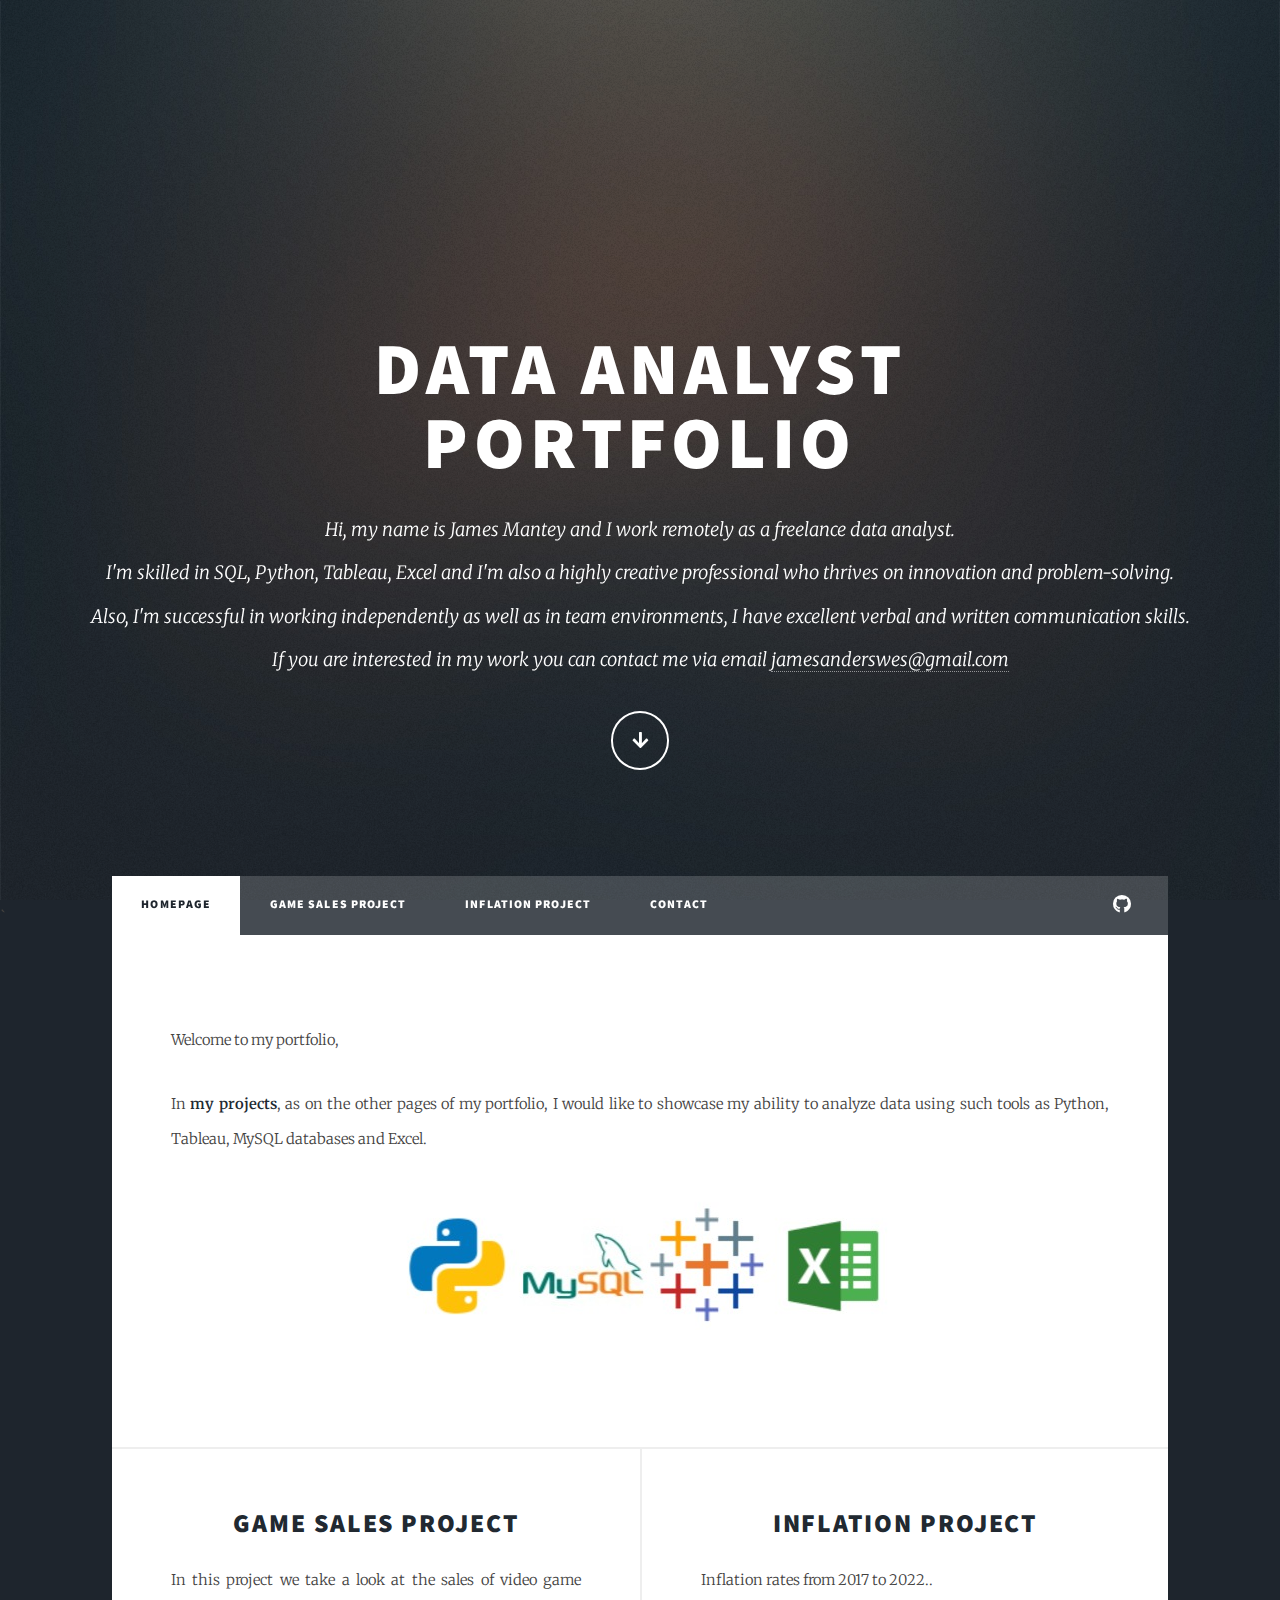
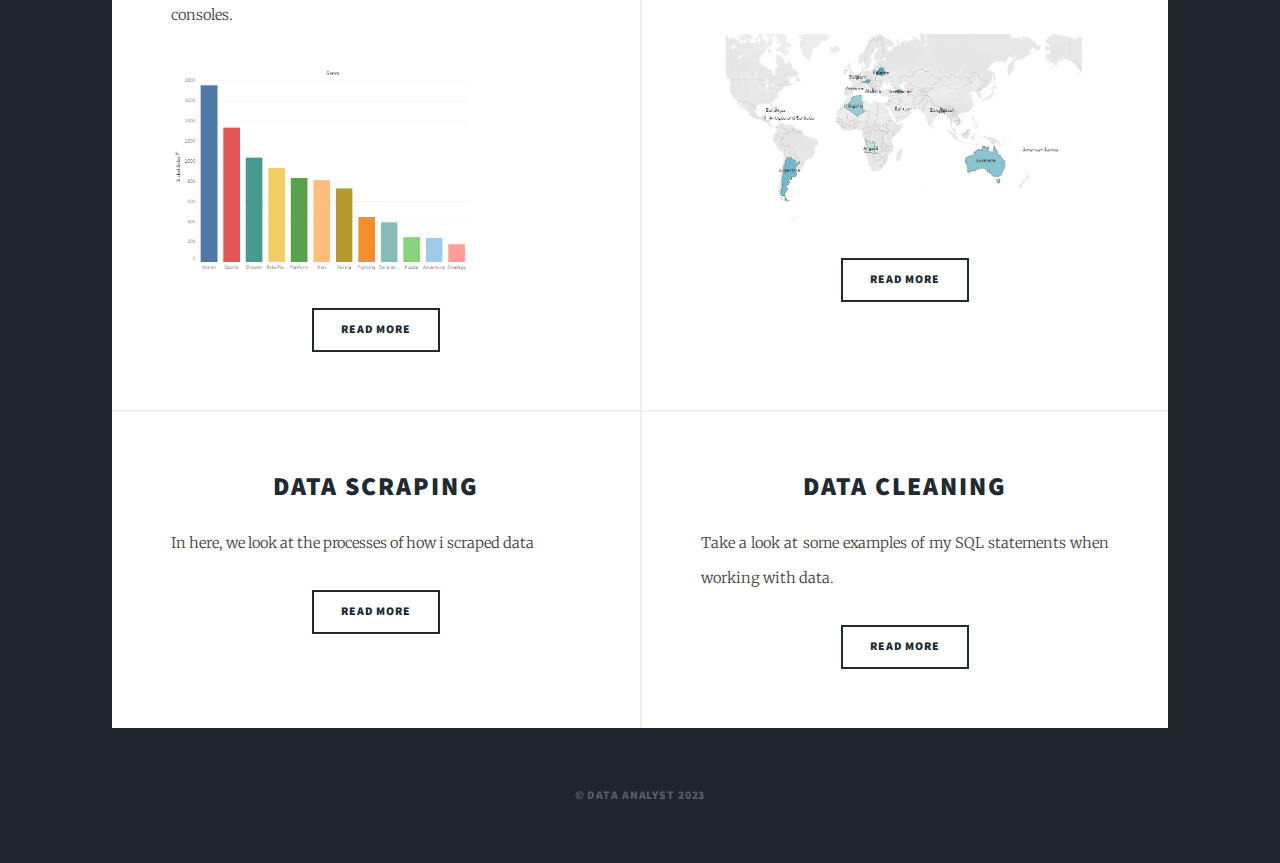
==== index.html @ 56936c8e "text" ====
<!DOCTYPE HTML>
<html>
	<head>
		<title>Data Analyst Portfolio</title>
		<meta charset="utf-8" />
		<meta name="viewport" content="width=device-width, initial-scale=1, user-scalable=no" />
		<link rel="stylesheet" href="assets/css/main.css" />
		<noscript><link rel="stylesheet" href="assets/css/noscript.css" /></noscript>
	</head>
	<body class="is-preload">

		<!-- Wrapper -->
			<div id="wrapper" class="fade-in">  

				<!-- Intro -->
					<div id="intro">
						<h1>Data Analyst<br />
						Portfolio</h1>
						<p>	Hi, my name is James Mantey and I work remotely as a freelance data analyst. <br>
							I'm skilled in SQL, Python, Tableau, Excel and I'm also a highly creative professional who thrives on innovation and problem-solving.<br>
							Also, I'm successful in working independently as well as in team environments, I have excellent verbal and written communication skills.
							 <br />
							 If you are interested in my work you can contact me via email 
							<a href="" target="_blank">jamesanderswes@gmail.com</a></p>
						<ul class="actions">
							<li><a href="#header" class="button icon solid solo fa-arrow-down scrolly">Continue</a></li>
						</ul>
					</div>

				<!-- Header -->
					<header id="header">
						<a href="index.html" class="logo">Data Analyst Portfolio</a>
					</header>

				<!-- Nav -->`
					<nav id="nav">
						<ul class="links">
							<li class="active"><a href="index.html">Homepage</a></li>
							<li><a href="games.html">Game Sales Project</a></li>
							<li><a href="inflation.html">Inflation project</a></li>
							<li><a href="contactme.html">Contact</a></li>
						</ul>
						<ul class="icons">
						
							<li><a href="https://github.com/JamieIva" target="_blank" class="icon brands fa-github"><span class="label">GitHub</span></a></li>
						</ul>
					</nav>

				<!-- Main -->
					<div id="main">

						<article class="post">
								<p>Welcome to my portfolio,</p>
								<p>In <b>my projects</b>, as on the other pages of my portfolio, I would like to showcase my ability to analyze data using such tools as 
									Python, Tableau, MySQL databases and Excel.</p>
								<p style="text-align: center;">
								<img src="pics/homepage-icons (1).jpg" alt="My skills icons" />	
								</p>
						</article>	

						<!-- Featured Post -->
							

						<!-- Posts -->
							<section class="posts">
								<article>
									<header>
										<h2><a href="games.html">Game Sales Project</a></h2>
									</header>
									<p>In this project we take a look at the sales of video game consoles.</p>
									<a href="datascraping.html" class="image fit"><img src="pics/gamhome.png" alt="" /></a>
									<ul class="actions special">
										<li><a href="games.html" class="button">Read more</a></li>
									</ul>
								</article>
								<article>
									<header>
										<h2><a href="inflation.html">Inflation Project</a></h2>
									</header>
									<p>Inflation rates from 2017 to 2022..</p>
									<a href="inflation.html" class="image fit"><img src="pics/maphome.png" alt="" /></a>
									<ul class="actions special">
										<li><a href="inflation.html" class="button">Read more</a></li>
									</ul>
								</article>
							</section>

							<section class="posts">
								<article>
									<header>
										<h2><a href="datascraping.html">Data Scraping</a></h2>
									</header>
									<p>In here, we look at the processes of how i scraped data</p>
									<ul class="actions special">
										<li><a href="datascraping.html" class="button">Read more</a></li>
									</ul>
								</article>
								<article>
									<header>
										<h2><a href="datacleaning.html">Data CLeaning</a></h2>
									</header>
									<p>Take a look at some examples of my SQL statements when working with data.</p>
									<a href="datacleaning.html"></a>
									<ul class="actions special">
										<li><a href="datacleaning.html" class="button">Read more</a></li>
									</ul>
								</article>
							</section>


					</div>

				<!-- Footer -->
				<footer id="footer">
					<section class="split contact">
						
						</section>
					</section>
				</footer>

				<!-- Copyright -->
					<div id="copyright">
						<ul><li>&copy; Data Analyst 2023</li></ul>
					</div>

			</div>

		<!-- Scripts -->
			<script src="assets/js/jquery.min.js"></script>
			<script src="assets/js/jquery.scrollex.min.js"></script>
			<script src="assets/js/jquery.scrolly.min.js"></script>
			<script src="assets/js/browser.min.js"></script>
			<script src="assets/js/breakpoints.min.js"></script>
			<script src="assets/js/util.js"></script>
			<script src="assets/js/main.js"></script>

	</body>
</html>
---- assets/css/main.css ----
@import url(fontawesome-all.min.css);
@import url("https://fonts.googleapis.com/css?family=Merriweather:300,700,300italic,700italic|Source+Sans+Pro:900");

/*
	Massively by HTML5 UP
	html5up.net | @ajlkn
	Free for personal and commercial use under the CCA 3.0 license (html5up.net/license)
*/

html, body, div, span, applet, object,
iframe, h1, h2, h3, h4, h5, h6, p, blockquote,
pre, a, abbr, acronym, address, big, cite,
code, del, dfn, em, img, ins, kbd, q, s, samp,
small, strike, strong, sub, sup, tt, var, b,
u, i, center, dl, dt, dd, ol, ul, li, fieldset,
form, label, legend, table, caption, tbody,
tfoot, thead, tr, th, td, article, aside,
canvas, details, embed, figure, figcaption,
footer, header, hgroup, menu, nav, output, ruby,
section, summary, time, mark, audio, video {
	margin: 0;
	padding: 0;
	border: 0;
	font-size: 100%;
	font: inherit;
	vertical-align: baseline;}

article, aside, details, figcaption, figure,
footer, header, hgroup, menu, nav, section {
	display: block;}

body {
	line-height: 1;
}

ol, ul {
	list-style: none;
}

blockquote, q {
	quotes: none;
}

	blockquote:before, blockquote:after, q:before, q:after {
		content: '';
		content: none;
	}

table {
	border-collapse: collapse;
	border-spacing: 0;
}

body {
	-webkit-text-size-adjust: none;
}

mark {
	background-color: transparent;
	color: inherit;
}

input::-moz-focus-inner {
	border: 0;
	padding: 0;
}

input, select, textarea {
	-moz-appearance: none;
	-webkit-appearance: none;
	-ms-appearance: none;
	appearance: none;
}

/* Basic */

	@-ms-viewport {
		width: device-width;
	}

	body {
		-ms-overflow-style: scrollbar;
	}

	@media screen and (max-width: 480px) {

		html, body {
			min-width: 320px;
		}

	}

	html {
		box-sizing: border-box;
	}

	*, *:before, *:after {
		box-sizing: inherit;
	}

	body {
		background-color: #1e252d;
	}

		body.is-preload *, body.is-preload *:before, body.is-preload *:after {
			-moz-animation: none !important;
			-webkit-animation: none !important;
			-ms-animation: none !important;
			animation: none !important;
			-moz-transition: none !important;
			-webkit-transition: none !important;
			-ms-transition: none !important;
			transition: none !important;
		}

/* Type */

	html {
		font-size: 16pt;
	}

		@media screen and (max-width: 1680px) {

			html {
				font-size: 12pt;
			}

		}

		@media screen and (max-width: 1280px) {

			html {
				font-size: 11pt;
			}

		}

		@media screen and (max-width: 360px) {

			html {
				font-size: 10pt;
			}

		}

	body {
		color: #43423f;
	}

	body, input, select, textarea {
		font-family: "Merriweather", Georgia, serif;
		font-weight: 300;
		font-size: 1rem;
		line-height: 2.375;
	}

	a {
		-moz-transition: color 0.2s ease-in-out, background-color 0.2s ease-in-out, border-color 0.2s ease-in-out, box-shadow 0.2s ease-in-out;
		-webkit-transition: color 0.2s ease-in-out, background-color 0.2s ease-in-out, border-color 0.2s ease-in-out, box-shadow 0.2s ease-in-out;
		-ms-transition: color 0.2s ease-in-out, background-color 0.2s ease-in-out, border-color 0.2s ease-in-out, box-shadow 0.2s ease-in-out;
		transition: color 0.2s ease-in-out, background-color 0.2s ease-in-out, border-color 0.2s ease-in-out, box-shadow 0.2s ease-in-out;
		border-bottom: dotted 1px;
		text-decoration: none;
	}

		a:hover {
			border-bottom-color: transparent;
		}

	strong, b {
		font-weight: 600;
	}

	em, i {
		font-style: italic;
	}

	p {
		text-align: justify;
		margin: 0 0 2rem 0;
	}

	h1, h2, h3, h4, h5, h6 {
		font-family: "Source Sans Pro", Helvetica, sans-serif;
		font-weight: 900;
		line-height: 1.5;
		letter-spacing: 0.075em;
		text-transform: uppercase;
		margin: 0 0 1rem 0;
	}

		h1 a, h2 a, h3 a, h4 a, h5 a, h6 a {
			border-bottom: 0;
			color: inherit;
			text-decoration: none;
		}

	h1 {
		font-size: 4rem;
		line-height: 1.1;
		margin: 0 0 2rem 0;
	}

	h2 {
		font-size: 1.75rem;
		line-height: 1.3;
		margin: 0 0 1.5rem 0;
	}

	h3 {
		font-size: 1.25rem;
		margin: 0 0 1.5rem 0;
	}

	h4 {
		font-size: 1rem;
	}

	h5 {
		font-size: 0.9rem;
	}

	h6 {
		font-size: 0.8rem;
	}

	sub {
		font-size: 0.8rem;
		position: relative;
		top: 0.5rem;
	}

	sup {
		font-size: 0.8rem;
		position: relative;
		top: -0.5rem;
	}

	blockquote {
		border-left: solid 4px;
		font-style: italic;
		margin: 0 0 2rem 0;
		padding: 0.5rem 0 0.5rem 2rem;
	}

	code {
		border: solid 2px;
		font-family: "Courier New", monospace;
		font-size: 0.9rem;
		margin: 0 0.25rem;
		padding: 0.25rem 0.65rem;
	}

	pre {
		-webkit-overflow-scrolling: touch;
		font-family: "Courier New", monospace;
		font-size: 0.9rem;
		margin: 0 0 2rem 0;
	}

		pre code {
			display: block;
			line-height: 1.75;
			padding: 1rem 1.5rem;
			overflow-x: auto;
		}

	hr {
		border: 0;
		border-bottom: solid 2px;
		margin: 3rem 0;
	}

		hr.major {
			margin: 5rem 0;
		}

	.align-left {
		text-align: left;
	}

	.align-center {
		text-align: center;
	}

	.align-right {
		text-align: right;
	}

	input, select, textarea {
		color: #212931;
	}

	a {
		color: #212931;
		border-bottom-color: rgba(33, 41, 49, 0.5);
	}

		a:hover {
			border-bottom-color: transparent;
			color: #18bfef !important;
		}

	strong, b {
		color: #212931;
	}

	h1, h2, h3, h4, h5, h6 {
		color: #212931;
	}

	blockquote {
		border-left-color: #eeeeee;
	}

	code {
		background: rgba(220, 220, 220, 0.25);
		border-color: #eeeeee;
	}

	hr {
		border-bottom-color: #eeeeee;
	}

/* Row */

	.row {
		display: flex;
		flex-wrap: wrap;
		box-sizing: border-box;
		align-items: stretch;
	}

		.row > * {
			box-sizing: border-box;
		}

		.row.gtr-uniform > * > :last-child {
			margin-bottom: 0;
		}

		.row.aln-left {
			justify-content: flex-start;
		}

		.row.aln-center {
			justify-content: center;
		}

		.row.aln-right {
			justify-content: flex-end;
		}

		.row.aln-top {
			align-items: flex-start;
		}

		.row.aln-middle {
			align-items: center;
		}

		.row.aln-bottom {
			align-items: flex-end;
		}

		.row > .imp {
			order: -1;
		}

		.row > .col-1 {
			width: 8.33333%;
		}

		.row > .off-1 {
			margin-left: 8.33333%;
		}

		.row > .col-2 {
			width: 16.66667%;
		}

		.row > .off-2 {
			margin-left: 16.66667%;
		}

		.row > .col-3 {
			width: 25%;
		}

		.row > .off-3 {
			margin-left: 25%;
		}

		.row > .col-4 {
			width: 33.33333%;
		}

		.row > .off-4 {
			margin-left: 33.33333%;
		}

		.row > .col-5 {
			width: 41.66667%;
		}

		.row > .off-5 {
			margin-left: 41.66667%;
		}

		.row > .col-6 {
			width: 50%;
		}

		.row > .off-6 {
			margin-left: 50%;
		}

		.row > .col-7 {
			width: 58.33333%;
		}

		.row > .off-7 {
			margin-left: 58.33333%;
		}

		.row > .col-8 {
			width: 66.66667%;
		}

		.row > .off-8 {
			margin-left: 66.66667%;
		}

		.row > .col-9 {
			width: 75%;
		}

		.row > .off-9 {
			margin-left: 75%;
		}

		.row > .col-10 {
			width: 83.33333%;
		}

		.row > .off-10 {
			margin-left: 83.33333%;
		}

		.row > .col-11 {
			width: 91.66667%;
		}

		.row > .off-11 {
			margin-left: 91.66667%;
		}

		.row > .col-12 {
			width: 100%;
		}

		.row > .off-12 {
			margin-left: 100%;
		}

		.row.gtr-0 {
			margin-top: 0;
			margin-left: 0rem;
		}

			.row.gtr-0 > * {
				padding: 0 0 0 0rem;
			}

			.row.gtr-0.gtr-uniform {
				margin-top: 0rem;
			}

				.row.gtr-0.gtr-uniform > * {
					padding-top: 0rem;
				}

		.row.gtr-25 {
			margin-top: 0;
			margin-left: -0.375rem;
		}

			.row.gtr-25 > * {
				padding: 0 0 0 0.375rem;
			}

			.row.gtr-25.gtr-uniform {
				margin-top: -0.375rem;
			}

				.row.gtr-25.gtr-uniform > * {
					padding-top: 0.375rem;
				}

		.row.gtr-50 {
			margin-top: 0;
			margin-left: -0.75rem;
		}

			.row.gtr-50 > * {
				padding: 0 0 0 0.75rem;
			}

			.row.gtr-50.gtr-uniform {
				margin-top: -0.75rem;
			}

				.row.gtr-50.gtr-uniform > * {
					padding-top: 0.75rem;
				}

		.row {
			margin-top: 0;
			margin-left: -1.5rem;
		}

			.row > * {
				padding: 0 0 0 1.5rem;
			}

			.row.gtr-uniform {
				margin-top: -1.5rem;
			}

				.row.gtr-uniform > * {
					padding-top: 1.5rem;
				}

		.row.gtr-150 {
			margin-top: 0;
			margin-left: -2.25rem;
		}

			.row.gtr-150 > * {
				padding: 0 0 0 2.25rem;
			}

			.row.gtr-150.gtr-uniform {
				margin-top: -2.25rem;
			}

				.row.gtr-150.gtr-uniform > * {
					padding-top: 2.25rem;
				}

		.row.gtr-200 {
			margin-top: 0;
			margin-left: -3rem;
		}

			.row.gtr-200 > * {
				padding: 0 0 0 3rem;
			}

			.row.gtr-200.gtr-uniform {
				margin-top: -3rem;
			}

				.row.gtr-200.gtr-uniform > * {
					padding-top: 3rem;
				}

		@media screen and (max-width: 1680px) {

			.row {
				display: flex;
				flex-wrap: wrap;
				box-sizing: border-box;
				align-items: stretch;
			}

				.row > * {
					box-sizing: border-box;
				}

				.row.gtr-uniform > * > :last-child {
					margin-bottom: 0;
				}

				.row.aln-left {
					justify-content: flex-start;
				}

				.row.aln-center {
					justify-content: center;
				}

				.row.aln-right {
					justify-content: flex-end;
				}

				.row.aln-top {
					align-items: flex-start;
				}

				.row.aln-middle {
					align-items: center;
				}

				.row.aln-bottom {
					align-items: flex-end;
				}

				.row > .imp-xlarge {
					order: -1;
				}

				.row > .col-1-xlarge {
					width: 8.33333%;
				}

				.row > .off-1-xlarge {
					margin-left: 8.33333%;
				}

				.row > .col-2-xlarge {
					width: 16.66667%;
				}

				.row > .off-2-xlarge {
					margin-left: 16.66667%;
				}

				.row > .col-3-xlarge {
					width: 25%;
				}

				.row > .off-3-xlarge {
					margin-left: 25%;
				}

				.row > .col-4-xlarge {
					width: 33.33333%;
				}

				.row > .off-4-xlarge {
					margin-left: 33.33333%;
				}

				.row > .col-5-xlarge {
					width: 41.66667%;
				}

				.row > .off-5-xlarge {
					margin-left: 41.66667%;
				}

				.row > .col-6-xlarge {
					width: 50%;
				}

				.row > .off-6-xlarge {
					margin-left: 50%;
				}

				.row > .col-7-xlarge {
					width: 58.33333%;
				}

				.row > .off-7-xlarge {
					margin-left: 58.33333%;
				}

				.row > .col-8-xlarge {
					width: 66.66667%;
				}

				.row > .off-8-xlarge {
					margin-left: 66.66667%;
				}

				.row > .col-9-xlarge {
					width: 75%;
				}

				.row > .off-9-xlarge {
					margin-left: 75%;
				}

				.row > .col-10-xlarge {
					width: 83.33333%;
				}

				.row > .off-10-xlarge {
					margin-left: 83.33333%;
				}

				.row > .col-11-xlarge {
					width: 91.66667%;
				}

				.row > .off-11-xlarge {
					margin-left: 91.66667%;
				}

				.row > .col-12-xlarge {
					width: 100%;
				}

				.row > .off-12-xlarge {
					margin-left: 100%;
				}

				.row.gtr-0 {
					margin-top: 0;
					margin-left: 0rem;
				}

					.row.gtr-0 > * {
						padding: 0 0 0 0rem;
					}

					.row.gtr-0.gtr-uniform {
						margin-top: 0rem;
					}

						.row.gtr-0.gtr-uniform > * {
							padding-top: 0rem;
						}

				.row.gtr-25 {
					margin-top: 0;
					margin-left: -0.375rem;
				}

					.row.gtr-25 > * {
						padding: 0 0 0 0.375rem;
					}

					.row.gtr-25.gtr-uniform {
						margin-top: -0.375rem;
					}

						.row.gtr-25.gtr-uniform > * {
							padding-top: 0.375rem;
						}

				.row.gtr-50 {
					margin-top: 0;
					margin-left: -0.75rem;
				}

					.row.gtr-50 > * {
						padding: 0 0 0 0.75rem;
					}

					.row.gtr-50.gtr-uniform {
						margin-top: -0.75rem;
					}

						.row.gtr-50.gtr-uniform > * {
							padding-top: 0.75rem;
						}

				.row {
					margin-top: 0;
					margin-left: -1.5rem;
				}

					.row > * {
						padding: 0 0 0 1.5rem;
					}

					.row.gtr-uniform {
						margin-top: -1.5rem;
					}

						.row.gtr-uniform > * {
							padding-top: 1.5rem;
						}

				.row.gtr-150 {
					margin-top: 0;
					margin-left: -2.25rem;
				}

					.row.gtr-150 > * {
						padding: 0 0 0 2.25rem;
					}

					.row.gtr-150.gtr-uniform {
						margin-top: -2.25rem;
					}

						.row.gtr-150.gtr-uniform > * {
							padding-top: 2.25rem;
						}

				.row.gtr-200 {
					margin-top: 0;
					margin-left: -3rem;
				}

					.row.gtr-200 > * {
						padding: 0 0 0 3rem;
					}

					.row.gtr-200.gtr-uniform {
						margin-top: -3rem;
					}

						.row.gtr-200.gtr-uniform > * {
							padding-top: 3rem;
						}

		}

		@media screen and (max-width: 1280px) {

			.row {
				display: flex;
				flex-wrap: wrap;
				box-sizing: border-box;
				align-items: stretch;
			}

				.row > * {
					box-sizing: border-box;
				}

				.row.gtr-uniform > * > :last-child {
					margin-bottom: 0;
				}

				.row.aln-left {
					justify-content: flex-start;
				}

				.row.aln-center {
					justify-content: center;
				}

				.row.aln-right {
					justify-content: flex-end;
				}

				.row.aln-top {
					align-items: flex-start;
				}

				.row.aln-middle {
					align-items: center;
				}

				.row.aln-bottom {
					align-items: flex-end;
				}

				.row > .imp-large {
					order: -1;
				}

				.row > .col-1-large {
					width: 8.33333%;
				}

				.row > .off-1-large {
					margin-left: 8.33333%;
				}

				.row > .col-2-large {
					width: 16.66667%;
				}

				.row > .off-2-large {
					margin-left: 16.66667%;
				}

				.row > .col-3-large {
					width: 25%;
				}

				.row > .off-3-large {
					margin-left: 25%;
				}

				.row > .col-4-large {
					width: 33.33333%;
				}

				.row > .off-4-large {
					margin-left: 33.33333%;
				}

				.row > .col-5-large {
					width: 41.66667%;
				}

				.row > .off-5-large {
					margin-left: 41.66667%;
				}

				.row > .col-6-large {
					width: 50%;
				}

				.row > .off-6-large {
					margin-left: 50%;
				}

				.row > .col-7-large {
					width: 58.33333%;
				}

				.row > .off-7-large {
					margin-left: 58.33333%;
				}

				.row > .col-8-large {
					width: 66.66667%;
				}

				.row > .off-8-large {
					margin-left: 66.66667%;
				}

				.row > .col-9-large {
					width: 75%;
				}

				.row > .off-9-large {
					margin-left: 75%;
				}

				.row > .col-10-large {
					width: 83.33333%;
				}

				.row > .off-10-large {
					margin-left: 83.33333%;
				}

				.row > .col-11-large {
					width: 91.66667%;
				}

				.row > .off-11-large {
					margin-left: 91.66667%;
				}

				.row > .col-12-large {
					width: 100%;
				}

				.row > .off-12-large {
					margin-left: 100%;
				}

				.row.gtr-0 {
					margin-top: 0;
					margin-left: 0rem;
				}

					.row.gtr-0 > * {
						padding: 0 0 0 0rem;
					}

					.row.gtr-0.gtr-uniform {
						margin-top: 0rem;
					}

						.row.gtr-0.gtr-uniform > * {
							padding-top: 0rem;
						}

				.row.gtr-25 {
					margin-top: 0;
					margin-left: -0.375rem;
				}

					.row.gtr-25 > * {
						padding: 0 0 0 0.375rem;
					}

					.row.gtr-25.gtr-uniform {
						margin-top: -0.375rem;
					}

						.row.gtr-25.gtr-uniform > * {
							padding-top: 0.375rem;
						}

				.row.gtr-50 {
					margin-top: 0;
					margin-left: -0.75rem;
				}

					.row.gtr-50 > * {
						padding: 0 0 0 0.75rem;
					}

					.row.gtr-50.gtr-uniform {
						margin-top: -0.75rem;
					}

						.row.gtr-50.gtr-uniform > * {
							padding-top: 0.75rem;
						}

				.row {
					margin-top: 0;
					margin-left: -1.5rem;
				}

					.row > * {
						padding: 0 0 0 1.5rem;
					}

					.row.gtr-uniform {
						margin-top: -1.5rem;
					}

						.row.gtr-uniform > * {
							padding-top: 1.5rem;
						}

				.row.gtr-150 {
					margin-top: 0;
					margin-left: -2.25rem;
				}

					.row.gtr-150 > * {
						padding: 0 0 0 2.25rem;
					}

					.row.gtr-150.gtr-uniform {
						margin-top: -2.25rem;
					}

						.row.gtr-150.gtr-uniform > * {
							padding-top: 2.25rem;
						}

				.row.gtr-200 {
					margin-top: 0;
					margin-left: -3rem;
				}

					.row.gtr-200 > * {
						padding: 0 0 0 3rem;
					}

					.row.gtr-200.gtr-uniform {
						margin-top: -3rem;
					}

						.row.gtr-200.gtr-uniform > * {
							padding-top: 3rem;
						}

		}

		@media screen and (max-width: 980px) {

			.row {
				display: flex;
				flex-wrap: wrap;
				box-sizing: border-box;
				align-items: stretch;
			}

				.row > * {
					box-sizing: border-box;
				}

				.row.gtr-uniform > * > :last-child {
					margin-bottom: 0;
				}

				.row.aln-left {
					justify-content: flex-start;
				}

				.row.aln-center {
					justify-content: center;
				}

				.row.aln-right {
					justify-content: flex-end;
				}

				.row.aln-top {
					align-items: flex-start;
				}

				.row.aln-middle {
					align-items: center;
				}

				.row.aln-bottom {
					align-items: flex-end;
				}

				.row > .imp-medium {
					order: -1;
				}

				.row > .col-1-medium {
					width: 8.33333%;
				}

				.row > .off-1-medium {
					margin-left: 8.33333%;
				}

				.row > .col-2-medium {
					width: 16.66667%;
				}

				.row > .off-2-medium {
					margin-left: 16.66667%;
				}

				.row > .col-3-medium {
					width: 25%;
				}

				.row > .off-3-medium {
					margin-left: 25%;
				}

				.row > .col-4-medium {
					width: 33.33333%;
				}

				.row > .off-4-medium {
					margin-left: 33.33333%;
				}

				.row > .col-5-medium {
					width: 41.66667%;
				}

				.row > .off-5-medium {
					margin-left: 41.66667%;
				}

				.row > .col-6-medium {
					width: 50%;
				}

				.row > .off-6-medium {
					margin-left: 50%;
				}

				.row > .col-7-medium {
					width: 58.33333%;
				}

				.row > .off-7-medium {
					margin-left: 58.33333%;
				}

				.row > .col-8-medium {
					width: 66.66667%;
				}

				.row > .off-8-medium {
					margin-left: 66.66667%;
				}

				.row > .col-9-medium {
					width: 75%;
				}

				.row > .off-9-medium {
					margin-left: 75%;
				}

				.row > .col-10-medium {
					width: 83.33333%;
				}

				.row > .off-10-medium {
					margin-left: 83.33333%;
				}

				.row > .col-11-medium {
					width: 91.66667%;
				}

				.row > .off-11-medium {
					margin-left: 91.66667%;
				}

				.row > .col-12-medium {
					width: 100%;
				}

				.row > .off-12-medium {
					margin-left: 100%;
				}

				.row.gtr-0 {
					margin-top: 0;
					margin-left: 0rem;
				}

					.row.gtr-0 > * {
						padding: 0 0 0 0rem;
					}

					.row.gtr-0.gtr-uniform {
						margin-top: 0rem;
					}

						.row.gtr-0.gtr-uniform > * {
							padding-top: 0rem;
						}

				.row.gtr-25 {
					margin-top: 0;
					margin-left: -0.375rem;
				}

					.row.gtr-25 > * {
						padding: 0 0 0 0.375rem;
					}

					.row.gtr-25.gtr-uniform {
						margin-top: -0.375rem;
					}

						.row.gtr-25.gtr-uniform > * {
							padding-top: 0.375rem;
						}

				.row.gtr-50 {
					margin-top: 0;
					margin-left: -0.75rem;
				}

					.row.gtr-50 > * {
						padding: 0 0 0 0.75rem;
					}

					.row.gtr-50.gtr-uniform {
						margin-top: -0.75rem;
					}

						.row.gtr-50.gtr-uniform > * {
							padding-top: 0.75rem;
						}

				.row {
					margin-top: 0;
					margin-left: -1.5rem;
				}

					.row > * {
						padding: 0 0 0 1.5rem;
					}

					.row.gtr-uniform {
						margin-top: -1.5rem;
					}

						.row.gtr-uniform > * {
							padding-top: 1.5rem;
						}

				.row.gtr-150 {
					margin-top: 0;
					margin-left: -2.25rem;
				}

					.row.gtr-150 > * {
						padding: 0 0 0 2.25rem;
					}

					.row.gtr-150.gtr-uniform {
						margin-top: -2.25rem;
					}

						.row.gtr-150.gtr-uniform > * {
							padding-top: 2.25rem;
						}

				.row.gtr-200 {
					margin-top: 0;
					margin-left: -3rem;
				}

					.row.gtr-200 > * {
						padding: 0 0 0 3rem;
					}

					.row.gtr-200.gtr-uniform {
						margin-top: -3rem;
					}

						.row.gtr-200.gtr-uniform > * {
							padding-top: 3rem;
						}

		}

		@media screen and (max-width: 736px) {

			.row {
				display: flex;
				flex-wrap: wrap;
				box-sizing: border-box;
				align-items: stretch;
			}

				.row > * {
					box-sizing: border-box;
				}

				.row.gtr-uniform > * > :last-child {
					margin-bottom: 0;
				}

				.row.aln-left {
					justify-content: flex-start;
				}

				.row.aln-center {
					justify-content: center;
				}

				.row.aln-right {
					justify-content: flex-end;
				}

				.row.aln-top {
					align-items: flex-start;
				}

				.row.aln-middle {
					align-items: center;
				}

				.row.aln-bottom {
					align-items: flex-end;
				}

				.row > .imp-small {
					order: -1;
				}

				.row > .col-1-small {
					width: 8.33333%;
				}

				.row > .off-1-small {
					margin-left: 8.33333%;
				}

				.row > .col-2-small {
					width: 16.66667%;
				}

				.row > .off-2-small {
					margin-left: 16.66667%;
				}

				.row > .col-3-small {
					width: 25%;
				}

				.row > .off-3-small {
					margin-left: 25%;
				}

				.row > .col-4-small {
					width: 33.33333%;
				}

				.row > .off-4-small {
					margin-left: 33.33333%;
				}

				.row > .col-5-small {
					width: 41.66667%;
				}

				.row > .off-5-small {
					margin-left: 41.66667%;
				}

				.row > .col-6-small {
					width: 50%;
				}

				.row > .off-6-small {
					margin-left: 50%;
				}

				.row > .col-7-small {
					width: 58.33333%;
				}

				.row > .off-7-small {
					margin-left: 58.33333%;
				}

				.row > .col-8-small {
					width: 66.66667%;
				}

				.row > .off-8-small {
					margin-left: 66.66667%;
				}

				.row > .col-9-small {
					width: 75%;
				}

				.row > .off-9-small {
					margin-left: 75%;
				}

				.row > .col-10-small {
					width: 83.33333%;
				}

				.row > .off-10-small {
					margin-left: 83.33333%;
				}

				.row > .col-11-small {
					width: 91.66667%;
				}

				.row > .off-11-small {
					margin-left: 91.66667%;
				}

				.row > .col-12-small {
					width: 100%;
				}

				.row > .off-12-small {
					margin-left: 100%;
				}

				.row.gtr-0 {
					margin-top: 0;
					margin-left: 0rem;
				}

					.row.gtr-0 > * {
						padding: 0 0 0 0rem;
					}

					.row.gtr-0.gtr-uniform {
						margin-top: 0rem;
					}

						.row.gtr-0.gtr-uniform > * {
							padding-top: 0rem;
						}

				.row.gtr-25 {
					margin-top: 0;
					margin-left: -0.375rem;
				}

					.row.gtr-25 > * {
						padding: 0 0 0 0.375rem;
					}

					.row.gtr-25.gtr-uniform {
						margin-top: -0.375rem;
					}

						.row.gtr-25.gtr-uniform > * {
							padding-top: 0.375rem;
						}

				.row.gtr-50 {
					margin-top: 0;
					margin-left: -0.75rem;
				}

					.row.gtr-50 > * {
						padding: 0 0 0 0.75rem;
					}

					.row.gtr-50.gtr-uniform {
						margin-top: -0.75rem;
					}

						.row.gtr-50.gtr-uniform > * {
							padding-top: 0.75rem;
						}

				.row {
					margin-top: 0;
					margin-left: -1.5rem;
				}

					.row > * {
						padding: 0 0 0 1.5rem;
					}

					.row.gtr-uniform {
						margin-top: -1.5rem;
					}

						.row.gtr-uniform > * {
							padding-top: 1.5rem;
						}

				.row.gtr-150 {
					margin-top: 0;
					margin-left: -2.25rem;
				}

					.row.gtr-150 > * {
						padding: 0 0 0 2.25rem;
					}

					.row.gtr-150.gtr-uniform {
						margin-top: -2.25rem;
					}

						.row.gtr-150.gtr-uniform > * {
							padding-top: 2.25rem;
						}

				.row.gtr-200 {
					margin-top: 0;
					margin-left: -3rem;
				}

					.row.gtr-200 > * {
						padding: 0 0 0 3rem;
					}

					.row.gtr-200.gtr-uniform {
						margin-top: -3rem;
					}

						.row.gtr-200.gtr-uniform > * {
							padding-top: 3rem;
						}

		}

		@media screen and (max-width: 480px) {

			.row {
				display: flex;
				flex-wrap: wrap;
				box-sizing: border-box;
				align-items: stretch;
			}

				.row > * {
					box-sizing: border-box;
				}

				.row.gtr-uniform > * > :last-child {
					margin-bottom: 0;
				}

				.row.aln-left {
					justify-content: flex-start;
				}

				.row.aln-center {
					justify-content: center;
				}

				.row.aln-right {
					justify-content: flex-end;
				}

				.row.aln-top {
					align-items: flex-start;
				}

				.row.aln-middle {
					align-items: center;
				}

				.row.aln-bottom {
					align-items: flex-end;
				}

				.row > .imp-xsmall {
					order: -1;
				}

				.row > .col-1-xsmall {
					width: 8.33333%;
				}

				.row > .off-1-xsmall {
					margin-left: 8.33333%;
				}

				.row > .col-2-xsmall {
					width: 16.66667%;
				}

				.row > .off-2-xsmall {
					margin-left: 16.66667%;
				}

				.row > .col-3-xsmall {
					width: 25%;
				}

				.row > .off-3-xsmall {
					margin-left: 25%;
				}

				.row > .col-4-xsmall {
					width: 33.33333%;
				}

				.row > .off-4-xsmall {
					margin-left: 33.33333%;
				}

				.row > .col-5-xsmall {
					width: 41.66667%;
				}

				.row > .off-5-xsmall {
					margin-left: 41.66667%;
				}

				.row > .col-6-xsmall {
					width: 50%;
				}

				.row > .off-6-xsmall {
					margin-left: 50%;
				}

				.row > .col-7-xsmall {
					width: 58.33333%;
				}

				.row > .off-7-xsmall {
					margin-left: 58.33333%;
				}

				.row > .col-8-xsmall {
					width: 66.66667%;
				}

				.row > .off-8-xsmall {
					margin-left: 66.66667%;
				}

				.row > .col-9-xsmall {
					width: 75%;
				}

				.row > .off-9-xsmall {
					margin-left: 75%;
				}

				.row > .col-10-xsmall {
					width: 83.33333%;
				}

				.row > .off-10-xsmall {
					margin-left: 83.33333%;
				}

				.row > .col-11-xsmall {
					width: 91.66667%;
				}

				.row > .off-11-xsmall {
					margin-left: 91.66667%;
				}

				.row > .col-12-xsmall {
					width: 100%;
				}

				.row > .off-12-xsmall {
					margin-left: 100%;
				}

				.row.gtr-0 {
					margin-top: 0;
					margin-left: 0rem;
				}

					.row.gtr-0 > * {
						padding: 0 0 0 0rem;
					}

					.row.gtr-0.gtr-uniform {
						margin-top: 0rem;
					}

						.row.gtr-0.gtr-uniform > * {
							padding-top: 0rem;
						}

				.row.gtr-25 {
					margin-top: 0;
					margin-left: -0.375rem;
				}

					.row.gtr-25 > * {
						padding: 0 0 0 0.375rem;
					}

					.row.gtr-25.gtr-uniform {
						margin-top: -0.375rem;
					}

						.row.gtr-25.gtr-uniform > * {
							padding-top: 0.375rem;
						}

				.row.gtr-50 {
					margin-top: 0;
					margin-left: -0.75rem;
				}

					.row.gtr-50 > * {
						padding: 0 0 0 0.75rem;
					}

					.row.gtr-50.gtr-uniform {
						margin-top: -0.75rem;
					}

						.row.gtr-50.gtr-uniform > * {
							padding-top: 0.75rem;
						}

				.row {
					margin-top: 0;
					margin-left: -1.5rem;
				}

					.row > * {
						padding: 0 0 0 1.5rem;
					}

					.row.gtr-uniform {
						margin-top: -1.5rem;
					}

						.row.gtr-uniform > * {
							padding-top: 1.5rem;
						}

				.row.gtr-150 {
					margin-top: 0;
					margin-left: -2.25rem;
				}

					.row.gtr-150 > * {
						padding: 0 0 0 2.25rem;
					}

					.row.gtr-150.gtr-uniform {
						margin-top: -2.25rem;
					}

						.row.gtr-150.gtr-uniform > * {
							padding-top: 2.25rem;
						}

				.row.gtr-200 {
					margin-top: 0;
					margin-left: -3rem;
				}

					.row.gtr-200 > * {
						padding: 0 0 0 3rem;
					}

					.row.gtr-200.gtr-uniform {
						margin-top: -3rem;
					}

						.row.gtr-200.gtr-uniform > * {
							padding-top: 3rem;
						}

		}

		@media screen and (max-width: 360px) {

			.row {
				display: flex;
				flex-wrap: wrap;
				box-sizing: border-box;
				align-items: stretch;
			}

				.row > * {
					box-sizing: border-box;
				}

				.row.gtr-uniform > * > :last-child {
					margin-bottom: 0;
				}

				.row.aln-left {
					justify-content: flex-start;
				}

				.row.aln-center {
					justify-content: center;
				}

				.row.aln-right {
					justify-content: flex-end;
				}

				.row.aln-top {
					align-items: flex-start;
				}

				.row.aln-middle {
					align-items: center;
				}

				.row.aln-bottom {
					align-items: flex-end;
				}

				.row > .imp-xxsmall {
					order: -1;
				}

				.row > .col-1-xxsmall {
					width: 8.33333%;
				}

				.row > .off-1-xxsmall {
					margin-left: 8.33333%;
				}

				.row > .col-2-xxsmall {
					width: 16.66667%;
				}

				.row > .off-2-xxsmall {
					margin-left: 16.66667%;
				}

				.row > .col-3-xxsmall {
					width: 25%;
				}

				.row > .off-3-xxsmall {
					margin-left: 25%;
				}

				.row > .col-4-xxsmall {
					width: 33.33333%;
				}

				.row > .off-4-xxsmall {
					margin-left: 33.33333%;
				}

				.row > .col-5-xxsmall {
					width: 41.66667%;
				}

				.row > .off-5-xxsmall {
					margin-left: 41.66667%;
				}

				.row > .col-6-xxsmall {
					width: 50%;
				}

				.row > .off-6-xxsmall {
					margin-left: 50%;
				}

				.row > .col-7-xxsmall {
					width: 58.33333%;
				}

				.row > .off-7-xxsmall {
					margin-left: 58.33333%;
				}

				.row > .col-8-xxsmall {
					width: 66.66667%;
				}

				.row > .off-8-xxsmall {
					margin-left: 66.66667%;
				}

				.row > .col-9-xxsmall {
					width: 75%;
				}

				.row > .off-9-xxsmall {
					margin-left: 75%;
				}

				.row > .col-10-xxsmall {
					width: 83.33333%;
				}

				.row > .off-10-xxsmall {
					margin-left: 83.33333%;
				}

				.row > .col-11-xxsmall {
					width: 91.66667%;
				}

				.row > .off-11-xxsmall {
					margin-left: 91.66667%;
				}

				.row > .col-12-xxsmall {
					width: 100%;
				}

				.row > .off-12-xxsmall {
					margin-left: 100%;
				}

				.row.gtr-0 {
					margin-top: 0;
					margin-left: 0rem;
				}

					.row.gtr-0 > * {
						padding: 0 0 0 0rem;
					}

					.row.gtr-0.gtr-uniform {
						margin-top: 0rem;
					}

						.row.gtr-0.gtr-uniform > * {
							padding-top: 0rem;
						}

				.row.gtr-25 {
					margin-top: 0;
					margin-left: -0.375rem;
				}

					.row.gtr-25 > * {
						padding: 0 0 0 0.375rem;
					}

					.row.gtr-25.gtr-uniform {
						margin-top: -0.375rem;
					}

						.row.gtr-25.gtr-uniform > * {
							padding-top: 0.375rem;
						}

				.row.gtr-50 {
					margin-top: 0;
					margin-left: -0.75rem;
				}

					.row.gtr-50 > * {
						padding: 0 0 0 0.75rem;
					}

					.row.gtr-50.gtr-uniform {
						margin-top: -0.75rem;
					}

						.row.gtr-50.gtr-uniform > * {
							padding-top: 0.75rem;
						}

				.row {
					margin-top: 0;
					margin-left: -1.5rem;
				}

					.row > * {
						padding: 0 0 0 1.5rem;
					}

					.row.gtr-uniform {
						margin-top: -1.5rem;
					}

						.row.gtr-uniform > * {
							padding-top: 1.5rem;
						}

				.row.gtr-150 {
					margin-top: 0;
					margin-left: -2.25rem;
				}

					.row.gtr-150 > * {
						padding: 0 0 0 2.25rem;
					}

					.row.gtr-150.gtr-uniform {
						margin-top: -2.25rem;
					}

						.row.gtr-150.gtr-uniform > * {
							padding-top: 2.25rem;
						}

				.row.gtr-200 {
					margin-top: 0;
					margin-left: -3rem;
				}

					.row.gtr-200 > * {
						padding: 0 0 0 3rem;
					}

					.row.gtr-200.gtr-uniform {
						margin-top: -3rem;
					}

						.row.gtr-200.gtr-uniform > * {
							padding-top: 3rem;
						}

		}

/* Box */

	.box {
		border: solid 2px;
		margin-bottom: 2rem;
		padding: 1.5rem;
	}

		.box > :last-child,
		.box > :last-child > :last-child,
		.box > :last-child > :last-child > :last-child {
			margin-bottom: 0;
		}

		.box.alt {
			border: 0;
			border-radius: 0;
			padding: 0;
		}

	.box {
		border-color: #eeeeee;
	}

/* Button */

	input[type="submit"],
	input[type="reset"],
	input[type="button"],
	button,
	.button {
		-moz-appearance: none;
		-webkit-appearance: none;
		-ms-appearance: none;
		appearance: none;
		-moz-transition: background-color 0.2s ease-in-out, box-shadow 0.2s ease-in-out, color 0.2s ease-in-out;
		-webkit-transition: background-color 0.2s ease-in-out, box-shadow 0.2s ease-in-out, color 0.2s ease-in-out;
		-ms-transition: background-color 0.2s ease-in-out, box-shadow 0.2s ease-in-out, color 0.2s ease-in-out;
		transition: background-color 0.2s ease-in-out, box-shadow 0.2s ease-in-out, color 0.2s ease-in-out;
		border: 0;
		border-radius: 0;
		cursor: pointer;
		display: inline-block;
		font-family: "Source Sans Pro", Helvetica, sans-serif;
		font-size: 0.8rem;
		font-weight: 900;
		letter-spacing: 0.075em;
		height: 3rem;
		line-height: 3rem;
		padding: 0 2rem;
		text-align: center;
		text-decoration: none;
		text-transform: uppercase;
		white-space: nowrap;
	}

		input[type="submit"].icon:before,
		input[type="reset"].icon:before,
		input[type="button"].icon:before,
		button.icon:before,
		.button.icon:before {
			margin-right: 0.5rem;
		}

		input[type="submit"].icon.solo,
		input[type="reset"].icon.solo,
		input[type="button"].icon.solo,
		button.icon.solo,
		.button.icon.solo {
			position: relative;
			width: 4rem;
			height: 4rem;
			line-height: 4rem;
			border-radius: 4rem;
			text-indent: 4rem;
			overflow: hidden;
			padding: 0;
			white-space: nowrap;
		}

			input[type="submit"].icon.solo:before,
			input[type="reset"].icon.solo:before,
			input[type="button"].icon.solo:before,
			button.icon.solo:before,
			.button.icon.solo:before {
				position: absolute;
				display: block;
				top: 0;
				left: 0;
				width: inherit;
				height: inherit;
				line-height: inherit;
				font-size: 1.25rem;
				margin-right: 0;
				text-align: center;
				text-indent: 0;
			}

		input[type="submit"].fit,
		input[type="reset"].fit,
		input[type="button"].fit,
		button.fit,
		.button.fit {
			width: 100%;
		}

		input[type="submit"].small,
		input[type="reset"].small,
		input[type="button"].small,
		button.small,
		.button.small {
			font-size: 0.7rem;
			height: 2.5rem;
			line-height: 2.5rem;
			padding: 0 1.5rem;
		}

		input[type="submit"].large,
		input[type="reset"].large,
		input[type="button"].large,
		button.large,
		.button.large {
			font-size: 0.9rem;
			height: 3.5rem;
			line-height: 3.5rem;
			padding: 0 2.75rem;
		}

		@media screen and (max-width: 980px) {

			input[type="submit"],
			input[type="reset"],
			input[type="button"],
			button,
			.button {
				font-size: 0.9rem;
				height: 3.25rem;
				line-height: 3.25rem;
			}

				input[type="submit"].large,
				input[type="reset"].large,
				input[type="button"].large,
				button.large,
				.button.large {
					font-size: 1rem;
					height: 3.75rem;
					line-height: 3.75rem;
				}

		}

		input[type="submit"].disabled, input[type="submit"]:disabled,
		input[type="reset"].disabled,
		input[type="reset"]:disabled,
		input[type="button"].disabled,
		input[type="button"]:disabled,
		button.disabled,
		button:disabled,
		.button.disabled,
		.button:disabled {
			pointer-events: none;
			opacity: 0.25;
		}

	input[type="submit"],
	input[type="reset"],
	input[type="button"],
	button,
	.button {
		background-color: transparent;
		box-shadow: inset 0 0 0 2px #212931;
		color: #212931 !important;
	}

		input[type="submit"]:hover,
		input[type="reset"]:hover,
		input[type="button"]:hover,
		button:hover,
		.button:hover {
			box-shadow: inset 0 0 0 2px #18bfef;
			color: #18bfef !important;
		}

		input[type="submit"].primary,
		input[type="reset"].primary,
		input[type="button"].primary,
		button.primary,
		.button.primary {
			background-color: #212931;
			box-shadow: none;
			color: #ffffff !important;
		}

			input[type="submit"].primary:hover,
			input[type="reset"].primary:hover,
			input[type="button"].primary:hover,
			button.primary:hover,
			.button.primary:hover {
				background-color: #18bfef;
			}

/* Form */

	form {
		margin: 0 0 2rem 0;
	}

		form > :last-child {
			margin-bottom: 0;
		}

		form > .fields {
			display: -moz-flex;
			display: -webkit-flex;
			display: -ms-flex;
			display: flex;
			-moz-flex-wrap: wrap;
			-webkit-flex-wrap: wrap;
			-ms-flex-wrap: wrap;
			flex-wrap: wrap;
			width: calc(100% + 3rem);
			margin: -1.5rem 0 2rem -1.5rem;
		}

			form > .fields > .field {
				-moz-flex-grow: 0;
				-webkit-flex-grow: 0;
				-ms-flex-grow: 0;
				flex-grow: 0;
				-moz-flex-shrink: 0;
				-webkit-flex-shrink: 0;
				-ms-flex-shrink: 0;
				flex-shrink: 0;
				padding: 1.5rem 0 0 1.5rem;
				width: calc(100% - 1.5rem);
			}

				form > .fields > .field.half {
					width: calc(50% - 0.75rem);
				}

				form > .fields > .field.third {
					width: calc(100%/3 - 0.5rem);
				}

				form > .fields > .field.quarter {
					width: calc(25% - 0.375rem);
				}

		@media screen and (max-width: 480px) {

			form > .fields {
				width: calc(100% + 3rem);
				margin: -1.5rem 0 2rem -1.5rem;
			}

				form > .fields > .field {
					padding: 1.5rem 0 0 1.5rem;
					width: calc(100% - 1.5rem);
				}

					form > .fields > .field.half {
						width: calc(100% - 1.5rem);
					}

					form > .fields > .field.third {
						width: calc(100% - 1.5rem);
					}

					form > .fields > .field.quarter {
						width: calc(100% - 1.5rem);
					}

		}

	label {
		display: block;
		font-family: "Source Sans Pro", Helvetica, sans-serif;
		font-weight: 900;
		line-height: 1.5;
		letter-spacing: 0.075em;
		font-size: 0.8rem;
		text-transform: uppercase;
		margin: 0 0 0.75rem 0;
	}

		@media screen and (max-width: 980px) {

			label {
				font-size: 0.9rem;
			}

		}

	input[type="text"],
	input[type="password"],
	input[type="email"],
	select,
	textarea {
		-moz-appearance: none;
		-webkit-appearance: none;
		-ms-appearance: none;
		appearance: none;
		background: transparent;
		border-radius: 0;
		border: solid 2px;
		color: inherit;
		display: block;
		outline: 0;
		padding: 0 1rem;
		text-decoration: none;
		width: 100%;
	}

		input[type="text"]:invalid,
		input[type="password"]:invalid,
		input[type="email"]:invalid,
		select:invalid,
		textarea:invalid {
			box-shadow: none;
		}

	select {
		background-size: 1.25rem;
		background-repeat: no-repeat;
		background-position: calc(100% - 1rem) center;
		height: 3rem;
		padding-right: 3rem;
		text-overflow: ellipsis;
	}

		select:focus::-ms-value {
			background-color: transparent;
		}

		select::-ms-expand {
			display: none;
		}

	input[type="text"],
	input[type="password"],
	input[type="email"],
	select {
		height: 3rem;
	}

	textarea {
		padding: 0.75rem 1rem;
	}

	input[type="checkbox"],
	input[type="radio"] {
		-moz-appearance: none;
		-webkit-appearance: none;
		-ms-appearance: none;
		appearance: none;
		display: block;
		float: left;
		margin-right: -2rem;
		opacity: 0;
		width: 1rem;
		z-index: -1;
	}

		input[type="checkbox"] + label,
		input[type="radio"] + label {
			text-decoration: none;
			cursor: pointer;
			display: inline-block;
			font-size: 1rem;
			letter-spacing: 0;
			font-family: "Merriweather", Georgia, serif;
			text-transform: none;
			font-weight: 300;
			padding-left: 2.8rem;
			padding-right: 1rem;
			position: relative;
		}

			input[type="checkbox"] + label:before,
			input[type="radio"] + label:before {
				-moz-osx-font-smoothing: grayscale;
				-webkit-font-smoothing: antialiased;
				display: inline-block;
				font-style: normal;
				font-variant: normal;
				text-rendering: auto;
				line-height: 1;
				text-transform: none !important;
				font-family: 'Font Awesome 5 Free';
				font-weight: 900;
			}

			input[type="checkbox"] + label:before,
			input[type="radio"] + label:before {
				border-radius: 0;
				border: solid 2px;
				content: '';
				display: inline-block;
				font-size: 0.8rem;
				height: 1.8rem;
				left: 0;
				line-height: 1.65rem;
				position: absolute;
				text-align: center;
				top: -0.125rem;
				width: 1.8rem;
			}

		input[type="checkbox"]:checked + label:before,
		input[type="radio"]:checked + label:before {
			content: '\f00c';
		}

	input[type="checkbox"] + label:before {
		border-radius: 0;
	}

	input[type="radio"] + label:before {
		border-radius: 100%;
	}

	::-webkit-input-placeholder {
		opacity: 1.0;
	}

	:-moz-placeholder {
		opacity: 1.0;
	}

	::-moz-placeholder {
		opacity: 1.0;
	}

	:-ms-input-placeholder {
		opacity: 1.0;
	}

	label {
		color: #212931;
	}

	input[type="text"],
	input[type="password"],
	input[type="email"],
	select,
	textarea {
		border-color: #eeeeee;
	}

		input[type="text"]:focus,
		input[type="password"]:focus,
		input[type="email"]:focus,
		select:focus,
		textarea:focus {
			border-color: #18bfef;
		}

	select {
		background-image: url("data:image/svg+xml;charset=utf8,%3Csvg xmlns='http://www.w3.org/2000/svg' width='40' height='40' preserveAspectRatio='none' viewBox='0 0 40 40'%3E%3Cpath d='M9.4,12.3l10.4,10.4l10.4-10.4c0.2-0.2,0.5-0.4,0.9-0.4c0.3,0,0.6,0.1,0.9,0.4l3.3,3.3c0.2,0.2,0.4,0.5,0.4,0.9 c0,0.4-0.1,0.6-0.4,0.9L20.7,31.9c-0.2,0.2-0.5,0.4-0.9,0.4c-0.3,0-0.6-0.1-0.9-0.4L4.3,17.3c-0.2-0.2-0.4-0.5-0.4-0.9 c0-0.4,0.1-0.6,0.4-0.9l3.3-3.3c0.2-0.2,0.5-0.4,0.9-0.4S9.1,12.1,9.4,12.3z' fill='%23eeeeee' /%3E%3C/svg%3E");
	}

		select option {
			background-color: #ffffff;
			color: #212931;
		}

	.select-wrapper:before {
		color: #eeeeee;
	}

	input[type="checkbox"] + label,
	input[type="radio"] + label {
		color: #212931;
	}

		input[type="checkbox"] + label:before,
		input[type="radio"] + label:before {
			border-color: #eeeeee;
		}

	input[type="checkbox"]:checked + label:before,
	input[type="radio"]:checked + label:before {
		background-color: #212931;
		border-color: #212931;
		color: #ffffff;
	}

	input[type="checkbox"]:focus + label:before,
	input[type="radio"]:focus + label:before {
		border-color: #18bfef;
	}

	::-webkit-input-placeholder {
		color: #909498 !important;
	}

	:-moz-placeholder {
		color: #909498 !important;
	}

	::-moz-placeholder {
		color: #909498 !important;
	}

	:-ms-input-placeholder {
		color: #909498 !important;
	}

	.formerize-placeholder {
		color: #909498 !important;
	}

/* Icon */

	.icon {
		text-decoration: none;
		border-bottom: none;
		position: relative;
	}

		.icon:before {
			-moz-osx-font-smoothing: grayscale;
			-webkit-font-smoothing: antialiased;
			display: inline-block;
			font-style: normal;
			font-variant: normal;
			text-rendering: auto;
			line-height: 1;
			text-transform: none !important;
			font-family: 'Font Awesome 5 Free';
			font-weight: 400;
		}

		.icon > .label {
			display: none;
		}

		.icon:before {
			line-height: inherit;
		}

		.icon.solid:before {
			font-weight: 900;
		}

		.icon.brands:before {
			font-family: 'Font Awesome 5 Brands';
		}

/* Image */

	.image {
		border: 0;
		display: inline-block;
		position: relative;
	}

		.image img {
			display: block;
		}

		.image.left, .image.right {
			max-width: 40%;
		}

			.image.left img, .image.right img {
				width: 100%;
			}

		.image.left {
			float: left;
			margin: 0 2rem 2rem 0;
			top: 0.75rem;
		}

		.image.right {
			float: right;
			margin: 0 0 2rem 2rem;
			top: 0.75rem;
		}

		.image.fit {
			display: block;
			margin: 2.5rem 0;
			width: 100%;
		}

			.image.fit:first-child {
				margin-top: 0;
			}

			.image.fit img {
				width: 100%;
			}

		.image.main {
			display: block;
			margin: 4rem 0;
			width: 100%;
		}

			.image.main:first-child {
				margin-top: 0;
			}

			.image.main img {
				width: 100%;
			}

		@media screen and (max-width: 736px) {

			.image.fit {
				margin: 2rem 0;
			}

			.image.main {
				margin: 2rem 0;
			}

		}

	a.image {
		overflow: hidden;
	}

		a.image img {
			-moz-transition: -moz-transform 0.2s ease-out;
			-webkit-transition: -webkit-transform 0.2s ease-out;
			-ms-transition: -ms-transform 0.2s ease-out;
			transition: transform 0.2s ease-out;
		}

		a.image:hover img {
			-moz-transform: scale(1.05);
			-webkit-transform: scale(1.05);
			-ms-transform: scale(1.05);
			transform: scale(1.05);
		}

/* Actions */

	ul.actions {
		display: -moz-flex;
		display: -webkit-flex;
		display: -ms-flex;
		display: flex;
		cursor: default;
		list-style: none;
		margin-left: -1rem;
		padding-left: 0;
	}

		ul.actions li {
			padding: 0 0 0 1rem;
			vertical-align: middle;
		}

		ul.actions.special {
			-moz-justify-content: center;
			-webkit-justify-content: center;
			-ms-justify-content: center;
			justify-content: center;
			width: 100%;
			margin-left: 0;
		}

			ul.actions.special li:first-child {
				padding-left: 0;
			}

		ul.actions.stacked {
			-moz-flex-direction: column;
			-webkit-flex-direction: column;
			-ms-flex-direction: column;
			flex-direction: column;
			margin-left: 0;
		}

			ul.actions.stacked li {
				padding: 1.3rem 0 0 0;
			}

				ul.actions.stacked li:first-child {
					padding-top: 0;
				}

		ul.actions.fit {
			width: calc(100% + 1rem);
		}

			ul.actions.fit li {
				-moz-flex-grow: 1;
				-webkit-flex-grow: 1;
				-ms-flex-grow: 1;
				flex-grow: 1;
				-moz-flex-shrink: 1;
				-webkit-flex-shrink: 1;
				-ms-flex-shrink: 1;
				flex-shrink: 1;
				width: 100%;
			}

				ul.actions.fit li > * {
					width: 100%;
				}

			ul.actions.fit.stacked {
				width: 100%;
			}

		@media screen and (max-width: 480px) {

			ul.actions:not(.fixed) {
				-moz-flex-direction: column;
				-webkit-flex-direction: column;
				-ms-flex-direction: column;
				flex-direction: column;
				margin-left: 0;
				width: 100% !important;
			}

				ul.actions:not(.fixed) li {
					-moz-flex-grow: 1;
					-webkit-flex-grow: 1;
					-ms-flex-grow: 1;
					flex-grow: 1;
					-moz-flex-shrink: 1;
					-webkit-flex-shrink: 1;
					-ms-flex-shrink: 1;
					flex-shrink: 1;
					padding: 1rem 0 0 0;
					text-align: center;
					width: 100%;
				}

					ul.actions:not(.fixed) li > * {
						width: 100%;
					}

					ul.actions:not(.fixed) li:first-child {
						padding-top: 0;
					}

					ul.actions:not(.fixed) li input[type="submit"],
					ul.actions:not(.fixed) li input[type="reset"],
					ul.actions:not(.fixed) li input[type="button"],
					ul.actions:not(.fixed) li button,
					ul.actions:not(.fixed) li .button {
						width: 100%;
					}

						ul.actions:not(.fixed) li input[type="submit"].icon:before,
						ul.actions:not(.fixed) li input[type="reset"].icon:before,
						ul.actions:not(.fixed) li input[type="button"].icon:before,
						ul.actions:not(.fixed) li button.icon:before,
						ul.actions:not(.fixed) li .button.icon:before {
							margin-left: -0.5rem;
						}

		}

/* Icons */

	ul.icons {
		cursor: default;
		list-style: none;
		padding-left: 0;
	}

		ul.icons li {
			display: inline-block;
			padding: 0 0.5rem 0 0;
			vertical-align: middle;
		}

			ul.icons li:last-child {
				padding-right: 0;
			}

			ul.icons li .icon:before {
				width: 2.25rem;
				height: 2.25rem;
				line-height: 2.25rem;
				display: inline-block;
				text-align: center;
				border-radius: 100%;
				font-size: 1.25rem;
			}

		ul.icons.alt li .icon:before {
			-moz-transition: color 0.2s ease-in-out, background-color 0.2s ease-in-out, border-color 0.2s ease-in-out, box-shadow 0.2s ease-in-out;
			-webkit-transition: color 0.2s ease-in-out, background-color 0.2s ease-in-out, border-color 0.2s ease-in-out, box-shadow 0.2s ease-in-out;
			-ms-transition: color 0.2s ease-in-out, background-color 0.2s ease-in-out, border-color 0.2s ease-in-out, box-shadow 0.2s ease-in-out;
			transition: color 0.2s ease-in-out, background-color 0.2s ease-in-out, border-color 0.2s ease-in-out, box-shadow 0.2s ease-in-out;
			font-size: 1rem;
		}

/* List */

	ol {
		list-style: decimal;
		margin: 0 0 2rem 0;
		padding-left: 1.25rem;
	}

		ol li {
			padding-left: 0.25rem;
		}

	ul {
		list-style: disc;
		margin: 0 0 2rem 0;
		padding-left: 1rem;
	}

		ul li {
			padding-left: 0.5rem;
		}

		ul.divided {
			list-style: none;
			padding-left: 0;
		}

			ul.divided li {
				border-top: solid 1px;
				padding: 0.5rem 0;
			}

				ul.divided li:first-child {
					border-top: 0;
					padding-top: 0;
				}

	dl {
		margin: 0 0 2rem 0;
	}

		dl dt {
			display: block;
			font-weight: 600;
			margin: 0 0 1rem 0;
		}

		dl dd {
			margin-left: 2rem;
		}

	ul.divided li {
		border-top-color: #eeeeee;
	}

	ul.icons li a.icon:hover:before {
		color: #18bfef;
	}

	ul.icons.alt li .icon:before {
		box-shadow: inset 0 0 0 2px #eeeeee;
	}

	ul.icons.alt li a.icon:hover:before {
		box-shadow: inset 0 0 0 2px #18bfef;
	}

/* Section/Article */

	section.special, article.special {
		text-align: center;
	}

	header {
		cursor: default;
	}

		header > .date {
			display: block;
			font-size: 0.8rem;
			height: 1;
			margin: 0 0 1rem 0;
			position: relative;
		}

		header > p {
			font-style: italic;
		}

		header > h1 + p {
			font-size: 1.1rem;
			margin-top: -0.5rem;
			line-height: 2;
		}

		header > h2 + p {
			font-size: 1rem;
			margin-top: -0.75rem;
		}

		header > h3 + p {
			font-size: 0.9rem;
			margin-top: -0.75rem;
		}

		header > h4 + p {
			font-size: 0.8rem;
			margin-top: -0.75rem;
		}

		header.major {
			margin: 0 0 4rem 0;
			text-align: center;
		}

			header.major > :last-child {
				margin-bottom: 0;
			}

			header.major > p {
				margin-top: 0;
				text-align: center;
			}

			header.major > .date {
				font-size: 1rem;
				margin: 0 0 4rem 0;
			}

				header.major > .date:before, header.major > .date:after {
					content: '';
					display: block;
					position: absolute;
					top: 50%;
					width: calc(50% - 6rem);
					border-top: solid 2px;
				}

				header.major > .date:before {
					left: 0;
				}

				header.major > .date:after {
					right: 0;
				}

		@media screen and (max-width: 980px) {

			header br {
				display: none;
			}

		}

		@media screen and (max-width: 736px) {

			header.major {
				margin: 0 0 2rem 0;
			}

		}

	header.major .date:before, header.major .date:after {
		border-top-color: #eeeeee;
	}

/* Table */

	.table-wrapper {
		-webkit-overflow-scrolling: touch;
		overflow-x: auto;
	}

	table {
		margin: 0 0 2rem 0;
		width: 100%;
	}

		table tbody tr {
			border: solid 1px;
			border-left: 0;
			border-right: 0;
		}

		table td {
			padding: 0.75rem 0.75rem;
		}

		table th {
			font-family: "Source Sans Pro", Helvetica, sans-serif;
			font-size: 0.8rem;
			font-weight: 900;
			letter-spacing: 0.075em;
			line-height: 1.5;
			padding: 0 0.75rem 0.75rem 0.75rem;
			text-align: left;
			text-transform: uppercase;
		}

			@media screen and (max-width: 980px) {

				table th {
					font-size: 0.9rem;
				}

			}

		table thead {
			border-bottom: solid 2px;
		}

		table tfoot {
			border-top: solid 2px;
		}

		table.alt {
			border-collapse: separate;
		}

			table.alt tbody tr td {
				border: solid 1px;
				border-left-width: 0;
				border-top-width: 0;
			}

				table.alt tbody tr td:first-child {
					border-left-width: 1px;
				}

			table.alt tbody tr:first-child td {
				border-top-width: 1px;
			}

			table.alt thead {
				border-bottom: 0;
			}

			table.alt tfoot {
				border-top: 0;
			}

	table tbody tr {
		border-color: #eeeeee;
	}

		table tbody tr:nth-child(2n + 1) {
			background-color: rgba(220, 220, 220, 0.25);
		}

	table th {
		color: #212931;
	}

	table thead {
		border-bottom-color: #eeeeee;
	}

	table tfoot {
		border-top-color: #eeeeee;
	}

	table.alt tbody tr td {
		border-color: #eeeeee;
	}

/* Pagination */

	.pagination {
		display: -moz-inline-flex;
		display: -webkit-inline-flex;
		display: -ms-inline-flex;
		display: inline-flex;
		-moz-user-select: none;
		-webkit-user-select: none;
		-ms-user-select: none;
		user-select: none;
		cursor: default;
		list-style: none;
		margin: 0 0 2rem 2px;
		padding: 0;
	}

		.pagination a, .pagination span {
			-moz-transition: background-color 0.2s ease-in-out, border-color 0.2s ease-in-out, box-shadow 0.2s ease-in-out, color 0.2s ease-in-out;
			-webkit-transition: background-color 0.2s ease-in-out, border-color 0.2s ease-in-out, box-shadow 0.2s ease-in-out, color 0.2s ease-in-out;
			-ms-transition: background-color 0.2s ease-in-out, border-color 0.2s ease-in-out, box-shadow 0.2s ease-in-out, color 0.2s ease-in-out;
			transition: background-color 0.2s ease-in-out, border-color 0.2s ease-in-out, box-shadow 0.2s ease-in-out, color 0.2s ease-in-out;
			border: solid 2px;
			display: inline-block;
			font-family: "Source Sans Pro", Helvetica, sans-serif;
			font-size: 0.8rem;
			font-weight: 900;
			height: 3rem;
			letter-spacing: 0.075em;
			line-height: calc(3rem - 4px);
			margin-left: -2px;
			min-width: 3rem;
			position: relative;
			text-align: center;
			text-decoration: none;
			text-transform: uppercase;
		}

		.pagination .next, .pagination .previous {
			text-decoration: none;
			padding: 0 1.75rem;
		}

			.pagination .next:before, .pagination .previous:before {
				-moz-osx-font-smoothing: grayscale;
				-webkit-font-smoothing: antialiased;
				display: inline-block;
				font-style: normal;
				font-variant: normal;
				text-rendering: auto;
				line-height: 1;
				text-transform: none !important;
				font-family: 'Font Awesome 5 Free';
				font-weight: 900;
			}

			.pagination .next:before, .pagination .previous:before {
				display: inline-block;
				color: inherit !important;
				line-height: inherit;
			}

		.pagination .previous:before {
			content: '\f104';
			margin-right: 0.9375em;
		}

		.pagination .next:before {
			content: '\f105';
			float: right;
			margin-left: 0.9375em;
		}

		@media screen and (max-width: 980px) {

			.pagination a, .pagination span {
				font-size: 0.9rem;
			}

		}

		@media screen and (max-width: 480px) {

			.pagination .page, .pagination .extra {
				display: none;
			}

		}

	.pagination a, .pagination span {
		border-color: #eeeeee;
	}

	.pagination a {
		color: #212931 !important;
	}

		.pagination a:hover {
			color: #18bfef !important;
			border-color: #18bfef;
			z-index: 1;
		}

			.pagination a:hover + a,
			.pagination a:hover + span {
				border-left-color: #18bfef;
			}

		.pagination a.active {
			background-color: #eeeeee;
		}

	.pagination span {
		color: #eeeeee;
	}

/* Wrapper */

	#wrapper {
		-moz-transition: opacity 0.5s ease;
		-webkit-transition: opacity 0.5s ease;
		-ms-transition: opacity 0.5s ease;
		transition: opacity 0.5s ease;
		position: relative;
		z-index: 1;
		overflow: hidden;
	}

		#wrapper > .bg {
			position: absolute;
			top: 0;
			left: 0;
			width: 100%;
			height: 100%;
			background-color: #43423f;
			background-image: url("../../images/overlay.png"), linear-gradient(0deg, rgba(0, 0, 0, 0.1), rgba(0, 0, 0, 0.1)), url("../../images/bg.jpg");
			background-size: auto,								auto,														100% auto;
			background-position: center,								center,														top center;
			background-repeat: repeat,								no-repeat,													no-repeat;
			background-attachment: scroll,								scroll,														scroll;
			z-index: -1;
		}

			#wrapper > .bg.fixed {
				position: fixed;
				width: 100vw;
				height: 100vh;
			}

		#wrapper.fade-in:before {
			pointer-events: none;
			-moz-transition: opacity 1s ease-in-out;
			-webkit-transition: opacity 1s ease-in-out;
			-ms-transition: opacity 1s ease-in-out;
			transition: opacity 1s ease-in-out;
			-moz-transition-delay: 0.75s;
			-webkit-transition-delay: 0.75s;
			-ms-transition-delay: 0.75s;
			transition-delay: 0.75s;
			background: #43423f;
			content: '';
			display: block;
			height: 100%;
			left: 0;
			opacity: 0;
			position: fixed;
			top: 0;
			width: 100%;
		}

		body.is-preload #wrapper.fade-in:before {
			opacity: 1;
		}

		@media screen and (orientation: portrait) {

			#wrapper > .bg {
				background-size: auto,								auto,														auto 175%;
			}

		}

/* Intro */

	#intro {
		color: #ffffff;
		padding: 8rem 4rem 6rem 4rem ;
		-moz-align-items: center;
		-webkit-align-items: center;
		-ms-align-items: center;
		align-items: center;
		display: -moz-flex;
		display: -webkit-flex;
		display: -ms-flex;
		display: flex;
		-moz-flex-direction: column;
		-webkit-flex-direction: column;
		-ms-flex-direction: column;
		flex-direction: column;
		-moz-justify-content: -moz-flex-end;
		-webkit-justify-content: -webkit-flex-end;
		-ms-justify-content: -ms-flex-end;
		justify-content: flex-end;
		-moz-transition: opacity 1s ease, -moz-transform 1s ease;
		-webkit-transition: opacity 1s ease, -webkit-transform 1s ease;
		-ms-transition: opacity 1s ease, -ms-transform 1s ease;
		transition: opacity 1s ease, transform 1s ease;
		position: relative;
		cursor: default;
		text-align: center;
		z-index: 1;
		min-height: 100vh;
	}

		#intro input, #intro select, #intro textarea {
			color: #ffffff;
		}

		#intro a {
			color: #ffffff;
			border-bottom-color: rgba(255, 255, 255, 0.5);
		}

			#intro a:hover {
				border-bottom-color: transparent;
				color: #18bfef !important;
			}

		#intro strong, #intro b {
			color: #ffffff;
		}

		#intro h1, #intro h2, #intro h3, #intro h4, #intro h5, #intro h6 {
			color: #ffffff;
		}

		#intro blockquote {
			border-left-color: #ffffff;
		}

		#intro code {
			background: rgba(255, 255, 255, 0.075);
			border-color: #ffffff;
		}

		#intro hr {
			border-bottom-color: #ffffff;
		}

		#intro input[type="submit"],
		#intro input[type="reset"],
		#intro input[type="button"],
		#intro button,
		#intro .button {
			background-color: transparent;
			box-shadow: inset 0 0 0 2px #ffffff;
			color: #ffffff !important;
		}

			#intro input[type="submit"]:hover,
			#intro input[type="reset"]:hover,
			#intro input[type="button"]:hover,
			#intro button:hover,
			#intro .button:hover {
				box-shadow: inset 0 0 0 2px #18bfef;
				color: #18bfef !important;
			}

			#intro input[type="submit"].primary,
			#intro input[type="reset"].primary,
			#intro input[type="button"].primary,
			#intro button.primary,
			#intro .button.primary {
				background-color: #ffffff;
				box-shadow: none;
				color: #1e252d !important;
			}

				#intro input[type="submit"].primary:hover,
				#intro input[type="reset"].primary:hover,
				#intro input[type="button"].primary:hover,
				#intro button.primary:hover,
				#intro .button.primary:hover {
					background-color: #18bfef;
				}

		#intro h1 {
			font-size: 5rem;
			line-height: 1;
		}

		#intro p {
			font-size: 1.25rem;
			font-style: italic;
			margin-top: -0.25rem;
			text-align: center;
		}

		#intro + #header {
			margin-top: -20rem;
		}

			#intro + #header .logo {
				-moz-transform: translateY(2rem);
				-webkit-transform: translateY(2rem);
				-ms-transform: translateY(2rem);
				transform: translateY(2rem);
				opacity: 0;
				visibility: hidden;
			}

		#intro.hidden {
			pointer-events: none;
			-moz-transform: translateY(2rem);
			-webkit-transform: translateY(2rem);
			-ms-transform: translateY(2rem);
			transform: translateY(2rem);
			-moz-transition: opacity 0.5s ease, -moz-transform 0.5s ease, visibility 0.5s;
			-webkit-transition: opacity 0.5s ease, -webkit-transform 0.5s ease, visibility 0.5s;
			-ms-transition: opacity 0.5s ease, -ms-transform 0.5s ease, visibility 0.5s;
			transition: opacity 0.5s ease, transform 0.5s ease, visibility 0.5s;
			opacity: 0;
			visibility: hidden;
		}

			#intro.hidden + #header .logo {
				-moz-transform: translateY(0);
				-webkit-transform: translateY(0);
				-ms-transform: translateY(0);
				transform: translateY(0);
				opacity: 1;
				visibility: visible;
			}

		body.is-preload #intro {
			-moz-transform: translateY(2rem);
			-webkit-transform: translateY(2rem);
			-ms-transform: translateY(2rem);
			transform: translateY(2rem);
			opacity: 0;
		}

			body.is-preload #intro:not(.hidden) + #header + #nav {
				-moz-transform: translateY(4rem);
				-webkit-transform: translateY(4rem);
				-ms-transform: translateY(4rem);
				transform: translateY(4rem);
				opacity: 0;
			}

		@media screen and (max-width: 980px) {

			#intro {
				padding: 4rem 4rem 2rem 4rem ;
				min-height: 90vh;
			}

				#intro p br {
					display: none;
				}

				#intro + #header {
					margin-top: -14rem;
				}

		}

		@media screen and (max-width: 736px) {

			#intro {
				padding: 3rem 2rem 1rem 2rem ;
				min-height: 80vh;
			}

				#intro h1 {
					font-size: 3.25rem;
					line-height: 1.1;
					margin-bottom: 1rem;
				}

				#intro p {
					font-size: 1rem;
					margin-top: 0rem;
				}

				#intro .actions {
					display: none;
				}

		}

/* Header */

	#header {
		color: #ffffff;
		-moz-align-items: center;
		-webkit-align-items: center;
		-ms-align-items: center;
		align-items: center;
		display: -moz-flex;
		display: -webkit-flex;
		display: -ms-flex;
		display: flex;
		-moz-flex-direction: column;
		-webkit-flex-direction: column;
		-ms-flex-direction: column;
		flex-direction: column;
		-moz-justify-content: -moz-flex-end;
		-webkit-justify-content: -webkit-flex-end;
		-ms-justify-content: -ms-flex-end;
		justify-content: flex-end;
		pointer-events: none;
		-moz-user-select: none;
		-webkit-user-select: none;
		-ms-user-select: none;
		user-select: none;
		height: 20rem;
		padding-bottom: 8rem;
		position: relative;
		text-align: center;
		z-index: 2;
	}

		#header input, #header select, #header textarea {
			color: #ffffff;
		}

		#header a {
			color: #ffffff;
			border-bottom-color: rgba(255, 255, 255, 0.5);
		}

			#header a:hover {
				border-bottom-color: transparent;
				color: #18bfef !important;
			}

		#header strong, #header b {
			color: #ffffff;
		}

		#header h1, #header h2, #header h3, #header h4, #header h5, #header h6 {
			color: #ffffff;
		}

		#header blockquote {
			border-left-color: #ffffff;
		}

		#header code {
			background: rgba(255, 255, 255, 0.075);
			border-color: #ffffff;
		}

		#header hr {
			border-bottom-color: #ffffff;
		}

		#header .logo {
			-moz-transition: border-color 0.2s ease-in-out, color 0.2s ease-in-out, opacity 0.5s ease, -moz-transform 0.5s ease, visibility 0.5s;
			-webkit-transition: border-color 0.2s ease-in-out, color 0.2s ease-in-out, opacity 0.5s ease, -webkit-transform 0.5s ease, visibility 0.5s;
			-ms-transition: border-color 0.2s ease-in-out, color 0.2s ease-in-out, opacity 0.5s ease, -ms-transform 0.5s ease, visibility 0.5s;
			transition: border-color 0.2s ease-in-out, color 0.2s ease-in-out, opacity 0.5s ease, transform 0.5s ease, visibility 0.5s;
			pointer-events: auto;
			border-style: solid;
			border-color: #ffffff;
			border-width: 5px !important;
			font-family: "Source Sans Pro", Helvetica, sans-serif;
			font-size: 2.25rem;
			font-weight: 900;
			letter-spacing: 0.075em;
			line-height: 1;
			padding: 1rem 1.75rem;
			text-transform: uppercase;
			visibility: visible;
		}

			#header .logo:hover {
				border-color: #18bfef !important;
				color: #18bfef !important;
			}

		@media screen and (max-width: 980px) {

			#header {
				height: 14rem;
				padding-bottom: 4rem;
			}

		}

		@media screen and (max-width: 736px) {

			#header {
				padding-bottom: 3rem;
			}

				#header .logo {
					font-size: 1.75rem;
					border-width: 3px !important;
				}

		}

/* Nav */

	#nav {
		color: #ffffff;
		display: -moz-flex;
		display: -webkit-flex;
		display: -ms-flex;
		display: flex;
		-moz-transition: -moz-transform 1s ease, opacity 1s ease;
		-webkit-transition: -webkit-transform 1s ease, opacity 1s ease;
		-ms-transition: -ms-transform 1s ease, opacity 1s ease;
		transition: transform 1s ease, opacity 1s ease;
		background: rgba(255, 255, 255, 0.175);
		height: 4rem;
		line-height: 4rem;
		margin: -4rem auto 0 auto;
		overflow: hidden;
		padding: 0 2rem 0 0;
		position: relative;
		width: calc(100% - 4rem);
		max-width: 72rem;
		z-index: 2;
	}

		#nav ul.divided li {
			border-top-color: #ffffff;
		}

		#nav ul.icons li a.icon:hover:before {
			color: #18bfef;
		}

		#nav ul.icons.alt li .icon:before {
			box-shadow: inset 0 0 0 2px #ffffff;
		}

		#nav ul.icons.alt li a.icon:hover:before {
			box-shadow: inset 0 0 0 2px #18bfef;
		}

		#nav input, #nav select, #nav textarea {
			color: #ffffff;
		}

		#nav a {
			color: #ffffff;
			border-bottom-color: rgba(255, 255, 255, 0.5);
		}

			#nav a:hover {
				border-bottom-color: transparent;
				color: #18bfef !important;
			}

		#nav strong, #nav b {
			color: #ffffff;
		}

		#nav h1, #nav h2, #nav h3, #nav h4, #nav h5, #nav h6 {
			color: #ffffff;
		}

		#nav blockquote {
			border-left-color: #ffffff;
		}

		#nav code {
			background: rgba(255, 255, 255, 0.075);
			border-color: #ffffff;
		}

		#nav hr {
			border-bottom-color: #ffffff;
		}

		#nav ul.links {
			display: -moz-flex;
			display: -webkit-flex;
			display: -ms-flex;
			display: flex;
			-moz-flex-grow: 1;
			-webkit-flex-grow: 1;
			-ms-flex-grow: 1;
			flex-grow: 1;
			-moz-flex-shrink: 1;
			-webkit-flex-shrink: 1;
			-ms-flex-shrink: 1;
			flex-shrink: 1;
			font-family: "Source Sans Pro", Helvetica, sans-serif;
			font-weight: 900;
			letter-spacing: 0.075em;
			list-style: none;
			margin-bottom: 0;
			padding-left: 0;
			text-transform: uppercase;
		}

			#nav ul.links li {
				display: block;
				padding-left: 0;
			}

				#nav ul.links li a {
					-moz-transition: background-color 0.2s ease-in-out, color 0.2s ease-in-out;
					-webkit-transition: background-color 0.2s ease-in-out, color 0.2s ease-in-out;
					-ms-transition: background-color 0.2s ease-in-out, color 0.2s ease-in-out;
					transition: background-color 0.2s ease-in-out, color 0.2s ease-in-out;
					display: block;
					font-size: 0.8rem;
					outline: none;
					padding: 0 2rem;
				}

					#nav ul.links li a:hover {
						color: inherit !important;
						background-color: rgba(255, 255, 255, 0.1);
					}

				#nav ul.links li.active {
					background-color: #ffffff;
				}

					#nav ul.links li.active a {
						color: #1e252d;
					}

						#nav ul.links li.active a:hover {
							color: #18bfef !important;
						}

		#nav ul.icons {
			-moz-flex-grow: 0;
			-webkit-flex-grow: 0;
			-ms-flex-grow: 0;
			flex-grow: 0;
			-moz-flex-shrink: 0;
			-webkit-flex-shrink: 0;
			-ms-flex-shrink: 0;
			flex-shrink: 0;
			margin-bottom: 0;
		}

		@media screen and (max-width: 980px) {

			#nav {
				display: none;
			}

		}

/* Main */

	#main {
		background-color: #ffffff;
		position: relative;
		margin: 0 auto;
		width: calc(100% - 4rem);
		max-width: 72rem;
		z-index: 2;
	}

		#main > * {
			padding: 4rem 4rem 2rem 4rem ;
			border-top: solid 2px #eeeeee;
			margin: 0;
		}

			#main > *:first-child {
				border-top: 0;
			}

		#main > footer {
			text-align: center;
		}

		#main > .post {
			padding: 8rem 8rem 6rem 8rem ;
		}

			#main > .post header.major > .date {
				margin-top: -2rem;
			}

			#main > .post header.major > h1, #main > .post header.major h2 {
				font-size: 4rem;
				line-height: 1.1;
				margin: 0 0 2rem 0;
			}

			#main > .post.featured {
				text-align: center;
			}

			@media screen and (max-width: 1280px) {

				#main > .post {
					padding: 6rem 4rem 4rem 4rem ;
				}

			}

			@media screen and (max-width: 736px) {

				#main > .post {
					padding: 4rem 2rem 2rem 2rem ;
				}

					#main > .post header.major > .date {
						margin-top: -1rem;
						margin-bottom: 2rem;
					}

					#main > .post header.major > h1, #main > .post header.major h2 {
						font-size: 2.5rem;
						line-height: 1.2;
						margin: 0 0 1.5rem 0;
					}

			}

		#main > .posts {
			display: -moz-flex;
			display: -webkit-flex;
			display: -ms-flex;
			display: flex;
			-moz-flex-wrap: wrap;
			-webkit-flex-wrap: wrap;
			-ms-flex-wrap: wrap;
			flex-wrap: wrap;
			-moz-align-items: -moz-stretch;
			-webkit-align-items: -webkit-stretch;
			-ms-align-items: -ms-stretch;
			align-items: stretch;
			text-align: center;
			width: 100%;
			padding: 0;
		}

			#main > .posts > * {
				-moz-flex-shrink: 1;
				-webkit-flex-shrink: 1;
				-ms-flex-shrink: 1;
				flex-shrink: 1;
				-moz-flex-grow: 0;
				-webkit-flex-grow: 0;
				-ms-flex-grow: 0;
				flex-grow: 0;
			}

			#main > .posts > * {
				width: 50%;
			}

			#main > .posts > * {
				padding: 4rem;
				width: 50%;
			}

			#main > .posts > article {
				border-color: #eeeeee;
				border-left-width: 2px;
				border-style: solid;
				border-top-width: 2px;
				text-align: center;
			}

				#main > .posts > article > :last-child {
					margin-bottom: 0;
				}

				#main > .posts > article:nth-child(2n - 1) {
					border-left-width: 0;
				}

				#main > .posts > article:nth-child(-n + 2) {
					border-top-width: 0;
				}

			@media screen and (max-width: 980px) {

				#main > .posts > * {
					width: 50%;
				}

				#main > .posts > * {
					padding: 2.5rem;
					width: 50%;
				}

			}

			@media screen and (max-width: 736px) {

				#main > .posts > * {
					width: 100%;
				}

				#main > .posts > * {
					padding: 2rem;
					width: 100%;
				}

				#main > .posts > article:nth-child(2n - 1) {
					border-left-width: 2px;
				}

				#main > .posts > article:nth-child(-n + 2) {
					border-top-width: 2px;
				}

				#main > .posts > article:nth-child(n) {
					border-left-width: 0;
				}

				#main > .posts > article:nth-child(-n + 1) {
					border-top-width: 0;
				}

				#main > .posts > article .image {
					max-width: 25rem;
					margin-left: auto;
					margin-right: auto;
				}

			}

		@media screen and (max-width: 736px) {

			#main > * {
				padding: 2rem 2rem 0.1rem 2rem ;
			}

		}

		@media screen and (max-width: 480px) {

			#main {
				width: 100%;
			}

		}

/* Footer */

	#footer {
		color: #717981;
		display: -moz-flex;
		display: -webkit-flex;
		display: -ms-flex;
		display: flex;
		background-color: #f5f5f5;
		color: #909498;
		cursor: default;
		position: relative;
		margin: 0 auto;
		width: calc(100% - 4rem);
		max-width: 72rem;
		z-index: 2;
	}

		#footer input, #footer select, #footer textarea {
			color: #717981;
		}

		#footer a {
			color: #717981;
			border-bottom-color: rgba(113, 121, 129, 0.5);
		}

			#footer a:hover {
				border-bottom-color: transparent;
				color: #18bfef !important;
			}

		#footer strong, #footer b {
			color: #717981;
		}

		#footer h1, #footer h2, #footer h3, #footer h4, #footer h5, #footer h6 {
			color: #717981;
		}

		#footer blockquote {
			border-left-color: #e2e2e2;
		}

		#footer code {
			background: rgba(220, 220, 220, 0.5);
			border-color: #e2e2e2;
		}

		#footer hr {
			border-bottom-color: #e2e2e2;
		}

		#footer .box {
			border-color: #e2e2e2;
		}

		#footer input[type="submit"],
		#footer input[type="reset"],
		#footer input[type="button"],
		#footer button,
		#footer .button {
			background-color: transparent;
			box-shadow: inset 0 0 0 2px #717981;
			color: #717981 !important;
		}

			#footer input[type="submit"]:hover,
			#footer input[type="reset"]:hover,
			#footer input[type="button"]:hover,
			#footer button:hover,
			#footer .button:hover {
				box-shadow: inset 0 0 0 2px #18bfef;
				color: #18bfef !important;
			}

			#footer input[type="submit"].primary,
			#footer input[type="reset"].primary,
			#footer input[type="button"].primary,
			#footer button.primary,
			#footer .button.primary {
				background-color: #717981;
				box-shadow: none;
				color: #f5f5f5 !important;
			}

				#footer input[type="submit"].primary:hover,
				#footer input[type="reset"].primary:hover,
				#footer input[type="button"].primary:hover,
				#footer button.primary:hover,
				#footer .button.primary:hover {
					background-color: #18bfef;
				}

		#footer label {
			color: #717981;
		}

		#footer input[type="text"],
		#footer input[type="password"],
		#footer input[type="email"],
		#footer select,
		#footer textarea {
			border-color: #e2e2e2;
		}

			#footer input[type="text"]:focus,
			#footer input[type="password"]:focus,
			#footer input[type="email"]:focus,
			#footer select:focus,
			#footer textarea:focus {
				border-color: #18bfef;
			}

		#footer select {
			background-image: url("data:image/svg+xml;charset=utf8,%3Csvg xmlns='http://www.w3.org/2000/svg' width='40' height='40' preserveAspectRatio='none' viewBox='0 0 40 40'%3E%3Cpath d='M9.4,12.3l10.4,10.4l10.4-10.4c0.2-0.2,0.5-0.4,0.9-0.4c0.3,0,0.6,0.1,0.9,0.4l3.3,3.3c0.2,0.2,0.4,0.5,0.4,0.9 c0,0.4-0.1,0.6-0.4,0.9L20.7,31.9c-0.2,0.2-0.5,0.4-0.9,0.4c-0.3,0-0.6-0.1-0.9-0.4L4.3,17.3c-0.2-0.2-0.4-0.5-0.4-0.9 c0-0.4,0.1-0.6,0.4-0.9l3.3-3.3c0.2-0.2,0.5-0.4,0.9-0.4S9.1,12.1,9.4,12.3z' fill='%23e2e2e2' /%3E%3C/svg%3E");
		}

			#footer select option {
				background-color: #f5f5f5;
				color: #717981;
			}

		#footer .select-wrapper:before {
			color: #e2e2e2;
		}

		#footer input[type="checkbox"] + label,
		#footer input[type="radio"] + label {
			color: #717981;
		}

			#footer input[type="checkbox"] + label:before,
			#footer input[type="radio"] + label:before {
				border-color: #e2e2e2;
			}

		#footer input[type="checkbox"]:checked + label:before,
		#footer input[type="radio"]:checked + label:before {
			background-color: #717981;
			border-color: #717981;
			color: #f5f5f5;
		}

		#footer input[type="checkbox"]:focus + label:before,
		#footer input[type="radio"]:focus + label:before {
			border-color: #18bfef;
		}

		#footer ::-webkit-input-placeholder {
			color: #b3b7bb !important;
		}

		#footer :-moz-placeholder {
			color: #b3b7bb !important;
		}

		#footer ::-moz-placeholder {
			color: #b3b7bb !important;
		}

		#footer :-ms-input-placeholder {
			color: #b3b7bb !important;
		}

		#footer .formerize-placeholder {
			color: #b3b7bb !important;
		}

		#footer ul.divided li {
			border-top-color: #e2e2e2;
		}

		#footer ul.icons li a.icon:hover:before {
			color: #18bfef;
		}

		#footer ul.icons.alt li .icon:before {
			box-shadow: inset 0 0 0 2px #e2e2e2;
		}

		#footer ul.icons.alt li a.icon:hover:before {
			box-shadow: inset 0 0 0 2px #18bfef;
		}

		#footer header.major .date:before, #footer header.major .date:after {
			border-top-color: #e2e2e2;
		}

		#footer table tbody tr {
			border-color: #e2e2e2;
		}

			#footer table tbody tr:nth-child(2n + 1) {
				background-color: rgba(220, 220, 220, 0.5);
			}

		#footer table th {
			color: #717981;
		}

		#footer table thead {
			border-bottom-color: #e2e2e2;
		}

		#footer table tfoot {
			border-top-color: #e2e2e2;
		}

		#footer table.alt tbody tr td {
			border-color: #e2e2e2;
		}

		#footer .pagination a, #footer .pagination span {
			border-color: #e2e2e2;
		}

		#footer .pagination a {
			color: #717981 !important;
		}

			#footer .pagination a:hover {
				color: #18bfef !important;
				border-color: #18bfef;
				z-index: 1;
			}

				#footer .pagination a:hover + a,
				#footer .pagination a:hover + span {
					border-left-color: #18bfef;
				}

			#footer .pagination a.active {
				background-color: #e2e2e2;
			}

		#footer .pagination span {
			color: #e2e2e2;
		}

		#footer > section {
			-moz-flex-basis: 50%;
			-webkit-flex-basis: 50%;
			-ms-flex-basis: 50%;
			flex-basis: 50%;
			-moz-flex-grow: 1;
			-webkit-flex-grow: 1;
			-ms-flex-grow: 1;
			flex-grow: 1;
			-moz-flex-shrink: 1;
			-webkit-flex-shrink: 1;
			-ms-flex-shrink: 1;
			flex-shrink: 1;
			padding: 4rem 4rem 2rem 4rem ;
			border-left: solid 2px #e2e2e2;
		}

			#footer > section:first-child {
				border-left: 0;
			}

			#footer > section.split {
				display: -moz-flex;
				display: -webkit-flex;
				display: -ms-flex;
				display: flex;
				-moz-flex-direction: column;
				-webkit-flex-direction: column;
				-ms-flex-direction: column;
				flex-direction: column;
				padding: 0;
			}

				#footer > section.split > section {
					padding: 3rem 4rem 1rem 4rem ;
					border-top: solid 2px #e2e2e2;
				}

					#footer > section.split > section:first-child {
						padding: 5rem 4rem 1rem 4rem ;
						border-top: 0;
					}

					#footer > section.split > section:last-child {
						padding: 3rem 4rem 3rem 4rem ;
					}

				#footer > section.split.contact > section {
					display: -moz-flex;
					display: -webkit-flex;
					display: -ms-flex;
					display: flex;
					-moz-align-items: center;
					-webkit-align-items: center;
					-ms-align-items: center;
					align-items: center;
					padding: 3.15rem 4rem;
				}

					#footer > section.split.contact > section > * {
						margin-bottom: 0;
					}

					#footer > section.split.contact > section > :first-child {
						-moz-flex-shrink: 0;
						-webkit-flex-shrink: 0;
						-ms-flex-shrink: 0;
						flex-shrink: 0;
						-moz-flex-grow: 0;
						-webkit-flex-grow: 0;
						-ms-flex-grow: 0;
						flex-grow: 0;
						width: 6rem;
					}

					#footer > section.split.contact > section > :last-child {
						-moz-flex-shrink: 1;
						-webkit-flex-shrink: 1;
						-ms-flex-shrink: 1;
						flex-shrink: 1;
						-moz-flex-grow: 1;
						-webkit-flex-grow: 1;
						-ms-flex-grow: 1;
						flex-grow: 1;
					}

					#footer > section.split.contact > section:first-child {
						padding: 4rem 4rem 3rem 4rem;
					}

					#footer > section.split.contact > section:last-child {
						padding: 3rem 4rem 4rem 4rem;
					}

					#footer > section.split.contact > section.alt {
						-moz-align-items: -moz-flex-start;
						-webkit-align-items: -webkit-flex-start;
						-ms-align-items: -ms-flex-start;
						align-items: flex-start;
					}

						#footer > section.split.contact > section.alt > :last-child {
							margin-top: -0.325rem;
						}

		#footer form label,
		#footer h3,
		#footer p {
			font-size: 0.8rem;
		}

		@media screen and (max-width: 980px) {

			#footer {
				display: block;
			}

				#footer > section {
					border-top: solid 2px #e2e2e2;
				}

					#footer > section:first-child {
						border-top: 0;
					}

					#footer > section.split > section {
						padding: 4rem 4rem 2rem 4rem ;
					}

						#footer > section.split > section:first-child {
							padding: 4rem 4rem 2rem 4rem ;
						}

						#footer > section.split > section:last-child {
							padding: 4rem 4rem 2rem 4rem ;
						}

					#footer > section.split.contact > section {
						padding: 4rem;
					}

						#footer > section.split.contact > section:first-child {
							padding: 4rem;
						}

						#footer > section.split.contact > section:last-child {
							padding: 4rem;
						}

				#footer form label,
				#footer h3,
				#footer p {
					font-size: 0.9rem;
				}

		}

		@media screen and (max-width: 736px) {

			#footer > section {
				padding: 2rem 2rem 0.1rem 2rem ;
			}

				#footer > section.split > section {
					padding: 2rem 2rem 0.1rem 2rem ;
				}

					#footer > section.split > section:first-child {
						padding: 2rem 2rem 0.1rem 2rem ;
					}

					#footer > section.split > section:last-child {
						padding: 2rem 2rem 0.1rem 2rem ;
					}

				#footer > section.split.contact > section {
					padding: 2rem;
				}

					#footer > section.split.contact > section:first-child {
						padding: 2rem;
					}

					#footer > section.split.contact > section:last-child {
						padding: 2rem;
					}

		}

		@media screen and (max-width: 480px) {

			#footer {
				width: 100%;
			}

		}

	#copyright {
		color: #ffffff;
		position: relative;
		color: rgba(255, 255, 255, 0.25);
		cursor: default;
		font-family: "Source Sans Pro", Helvetica, sans-serif;
		font-size: 0.8rem;
		font-weight: 900;
		letter-spacing: 0.075em;
		line-height: 1.5;
		text-align: center;
		text-transform: uppercase;
		margin: 4rem auto 8rem auto;
		width: calc(100% - 4rem);
		max-width: 72rem;
		z-index: 2;
	}

		#copyright input, #copyright select, #copyright textarea {
			color: #ffffff;
		}

		#copyright a {
			color: #ffffff;
			border-bottom-color: rgba(255, 255, 255, 0.5);
		}

			#copyright a:hover {
				border-bottom-color: transparent;
				color: #18bfef !important;
			}

		#copyright strong, #copyright b {
			color: #ffffff;
		}

		#copyright h1, #copyright h2, #copyright h3, #copyright h4, #copyright h5, #copyright h6 {
			color: #ffffff;
		}

		#copyright blockquote {
			border-left-color: #ffffff;
		}

		#copyright code {
			background: rgba(255, 255, 255, 0.075);
			border-color: #ffffff;
		}

		#copyright hr {
			border-bottom-color: #ffffff;
		}

		#copyright a {
			color: inherit;
			border-bottom-color: inherit;
		}

		#copyright ul {
			list-style: none;
			margin: 0;
			padding-left: 0;
		}

			#copyright ul li {
				border-left: solid 2px;
				display: inline-block;
				line-height: 1;
				margin-left: 1rem;
				padding-left: 1rem;
			}

				#copyright ul li:first-child {
					border-left: 0;
					margin-left: 0;
					padding-left: 0;
				}

		@media screen and (max-width: 1280px) {

			#copyright {
				margin: 4rem auto;
			}

		}

		@media screen and (max-width: 480px) {

			#copyright ul li {
				border-left: 0;
				margin: 1rem 0 0 0;
				padding-left: 0;
				display: block;
			}

				#copyright ul li:first-child {
					margin-top: 0;
				}

		}

/* Nav Panel */

	#navPanelToggle {
		text-decoration: none;
		-moz-transition: color 0.2s ease-in-out, background-color 0.2s ease-in-out, box-shadow 0.2s ease-in-out;
		-webkit-transition: color 0.2s ease-in-out, background-color 0.2s ease-in-out, box-shadow 0.2s ease-in-out;
		-ms-transition: color 0.2s ease-in-out, background-color 0.2s ease-in-out, box-shadow 0.2s ease-in-out;
		transition: color 0.2s ease-in-out, background-color 0.2s ease-in-out, box-shadow 0.2s ease-in-out;
		display: none;
		position: fixed;
		top: 0.75rem;
		right: 0.75rem;
		border: 0;
		color: #ffffff;
		font-family: "Source Sans Pro", Helvetica, sans-serif;
		font-size: 0.9rem;
		font-weight: 900;
		letter-spacing: 0.075em;
		padding: 0.375rem 1.25rem;
		text-transform: uppercase;
		z-index: 10001;
	}

		#navPanelToggle:before {
			-moz-osx-font-smoothing: grayscale;
			-webkit-font-smoothing: antialiased;
			display: inline-block;
			font-style: normal;
			font-variant: normal;
			text-rendering: auto;
			line-height: 1;
			text-transform: none !important;
			font-family: 'Font Awesome 5 Free';
			font-weight: 900;
		}

		#navPanelToggle:before {
			content: '\f0c9';
			margin-right: 0.5rem;
		}

		#navPanelToggle.alt {
			background-color: rgba(255, 255, 255, 0.875);
			box-shadow: 0 0.125rem 0.75rem 0 rgba(30, 37, 45, 0.25);
			color: #212931;
		}

			#navPanelToggle.alt:hover {
				background-color: #ffffff;
			}

		@media screen and (max-width: 980px) {

			#navPanelToggle {
				display: block;
			}

		}

		@media screen and (max-width: 736px) {

			#navPanelToggle {
				font-size: 0.8rem;
				padding: 0.25rem 1rem;
			}

		}

	#navPanel {
		-moz-transform: translateX(20rem);
		-webkit-transform: translateX(20rem);
		-ms-transform: translateX(20rem);
		transform: translateX(20rem);
		-moz-transition: -moz-transform 0.5s ease, box-shadow 0.5s ease, visibility 0.5s;
		-webkit-transition: -webkit-transform 0.5s ease, box-shadow 0.5s ease, visibility 0.5s;
		-ms-transition: -ms-transform 0.5s ease, box-shadow 0.5s ease, visibility 0.5s;
		transition: transform 0.5s ease, box-shadow 0.5s ease, visibility 0.5s;
		display: none;
		-webkit-overflow-scrolling: touch;
		background: #ffffff;
		box-shadow: none;
		color: #212931;
		height: 100%;
		max-width: 80%;
		overflow-y: auto;
		padding: 3rem 2rem;
		position: fixed;
		right: 0;
		top: 0;
		visibility: hidden;
		width: 20rem;
		z-index: 10002;
	}

		#navPanel .links {
			list-style: none;
			padding-left: 0;
		}

			#navPanel .links li {
				border-top: solid 2px #eeeeee;
			}

				#navPanel .links li a {
					border-bottom: 0;
					display: block;
					font-family: "Source Sans Pro", Helvetica, sans-serif;
					font-size: 0.9rem;
					font-size: 0.9rem;
					font-weight: 900;
					letter-spacing: 0.075em;
					padding: 0.75rem 0;
					text-transform: uppercase;
				}

				#navPanel .links li:first-child {
					border-top: 0;
				}

		#navPanel .close {
			text-decoration: none;
			-moz-transition: color 0.2s ease-in-out;
			-webkit-transition: color 0.2s ease-in-out;
			-ms-transition: color 0.2s ease-in-out;
			transition: color 0.2s ease-in-out;
			-webkit-tap-highlight-color: rgba(0, 0, 0, 0);
			border: 0;
			color: #909498;
			cursor: pointer;
			display: block;
			height: 3.25rem;
			line-height: 3.25rem;
			padding-right: 1.25rem;
			position: absolute;
			right: 0;
			text-align: right;
			top: 0;
			vertical-align: middle;
			width: 7rem;
		}

			#navPanel .close:before {
				-moz-osx-font-smoothing: grayscale;
				-webkit-font-smoothing: antialiased;
				display: inline-block;
				font-style: normal;
				font-variant: normal;
				text-rendering: auto;
				line-height: 1;
				text-transform: none !important;
				font-family: 'Font Awesome 5 Free';
				font-weight: 900;
			}

			#navPanel .close:before {
				content: '\f00d';
				font-size: 1.25rem;
			}

			#navPanel .close:hover {
				color: #212931;
			}

			@media screen and (max-width: 736px) {

				#navPanel .close {
					height: 4rem;
					line-height: 4rem;
				}

			}

		@media screen and (max-width: 980px) {

			#navPanel {
				display: block;
			}

		}

		@media screen and (max-width: 736px) {

			#navPanel {
				padding: 2.5rem 1.75rem;
			}

		}

	@media screen and (max-width: 980px) {

		body.is-navPanel-visible #wrapper {
			opacity: 0.5;
		}

		body.is-navPanel-visible #navPanel {
			-moz-transform: translateX(0);
			-webkit-transform: translateX(0);
			-ms-transform: translateX(0);
			transform: translateX(0);
			box-shadow: 0 0 1.5rem 0 rgba(0, 0, 0, 0.2);
			visibility: visible;
		}

	}
---- assets/css/noscript.css ----
@import url(font-awesome.min.css);

/*
	Massively by HTML5 UP
	html5up.net | @ajlkn
	Free for personal and commercial use under the CCA 3.0 license (html5up.net/license)
*/

/* Wrapper */

	#wrapper {
		background-color: #212931;
		background-image: url("../../images/overlay.png"), linear-gradient(0deg, rgba(0, 0, 0, 0.1), rgba(0, 0, 0, 0.1)), url("../../images/bg.jpg");
		background-size: auto,								auto,														100% auto;
		background-position: center,								center,														top center;
		background-repeat: repeat,								no-repeat,													no-repeat;
		background-attachment: fixed,								fixed,														fixed;
	}

		#wrapper.fade-in:before {
			display: none;
		}

/* Intro */

	body.is-preload #intro {
		opacity: 1;
	}

		body.is-preload #intro:not(.hidden) + #header + #nav {
			-moz-transform: none;
			-webkit-transform: none;
			-ms-transform: none;
			transform: none;
			opacity: 1;
		}
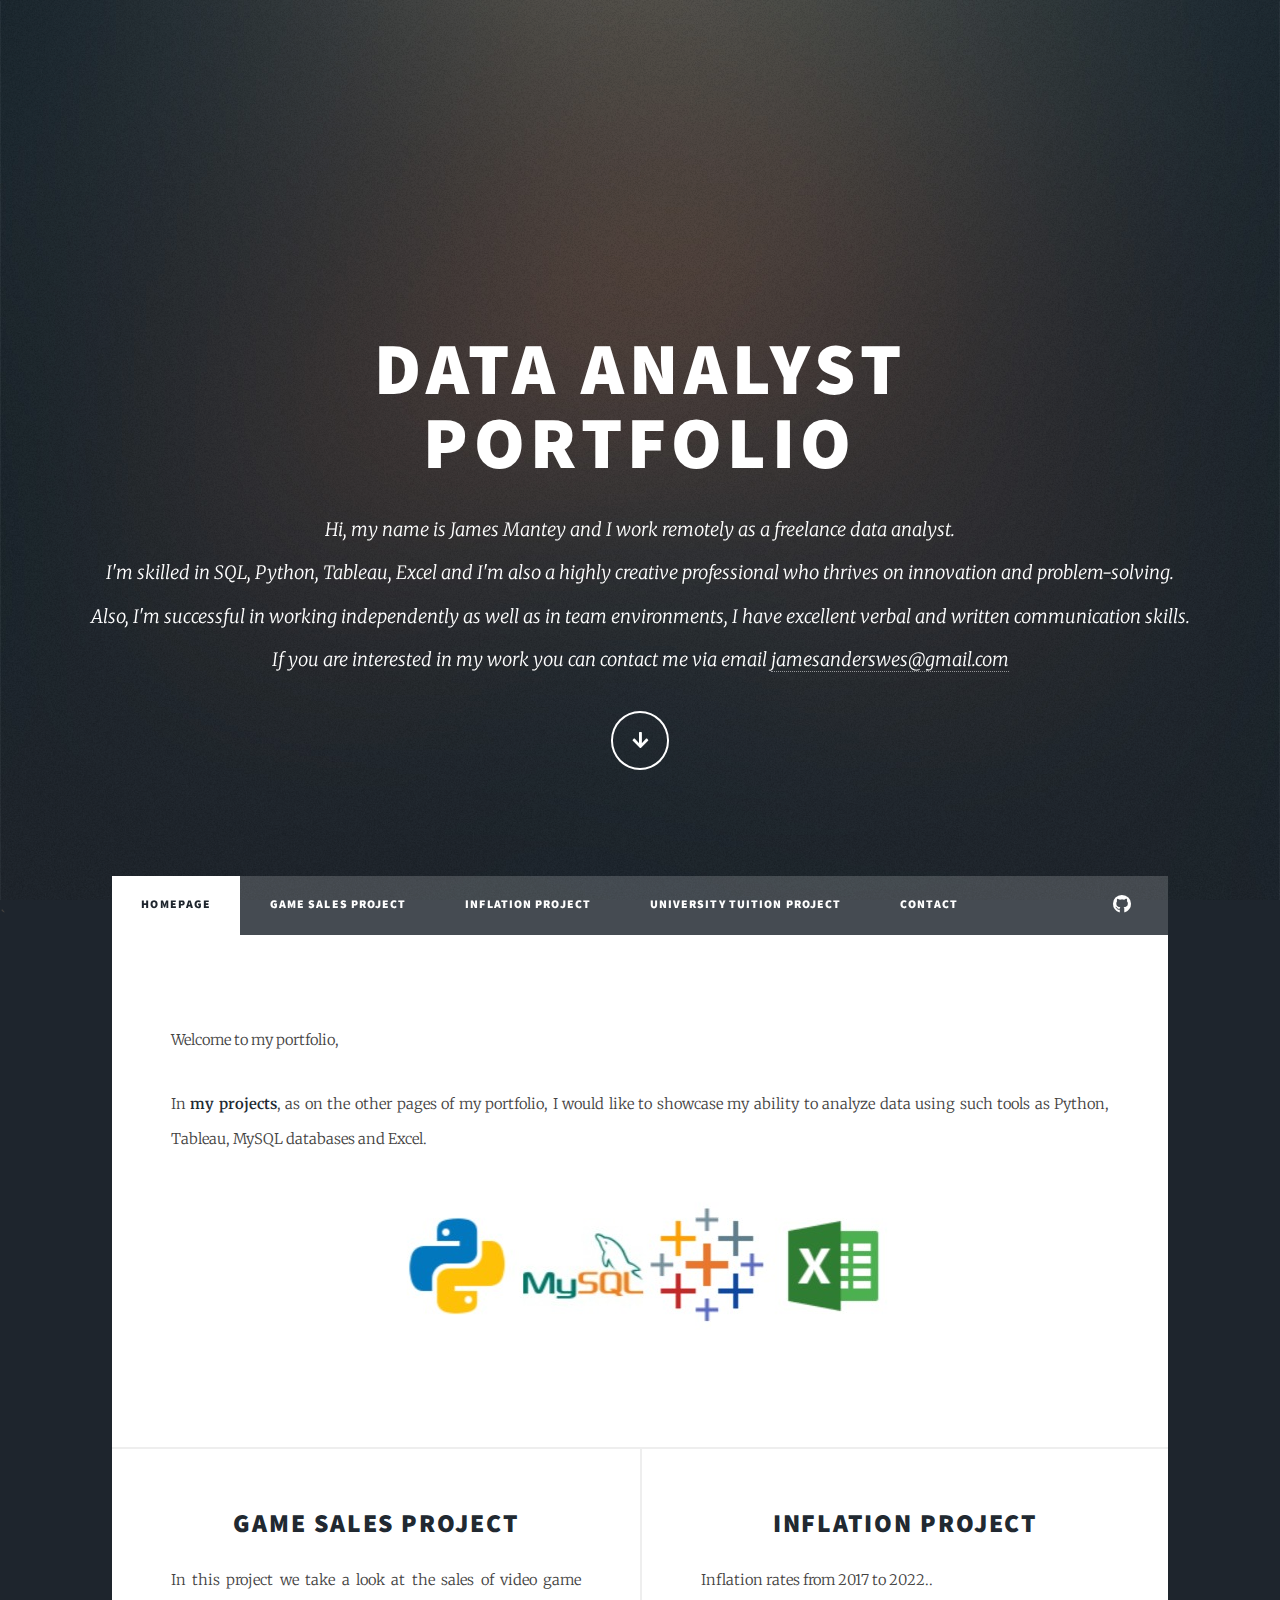
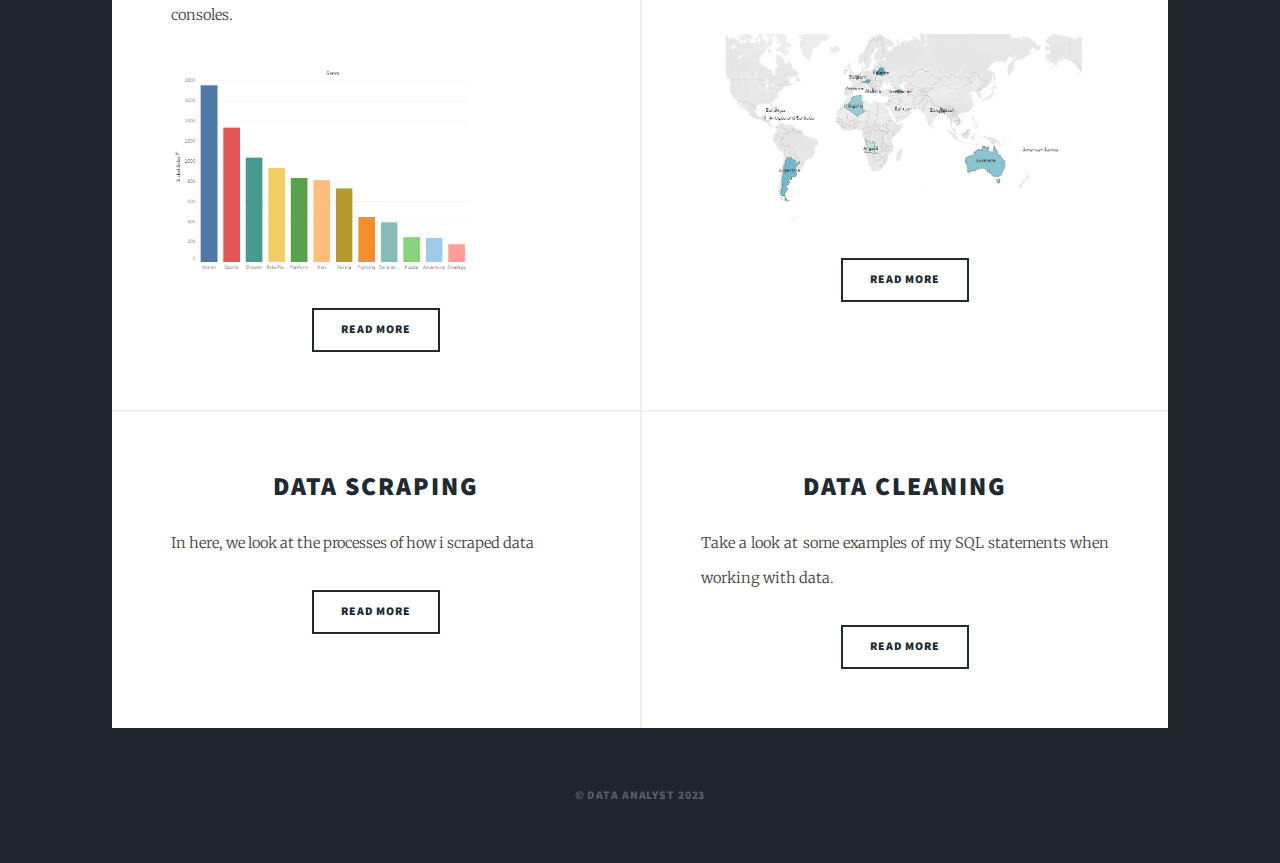
==== commit 2cc38004: "text" ====
--- a/index.html
+++ b/index.html
@@ -39,6 +39,7 @@
 							<li class="active"><a href="index.html">Homepage</a></li>
 							<li><a href="games.html">Game Sales Project</a></li>
 							<li><a href="inflation.html">Inflation project</a></li>
+							<li><a href="tution.html">University Tuition Project</a></li>
 							<li><a href="contactme.html">Contact</a></li>
 						</ul>
 						<ul class="icons">
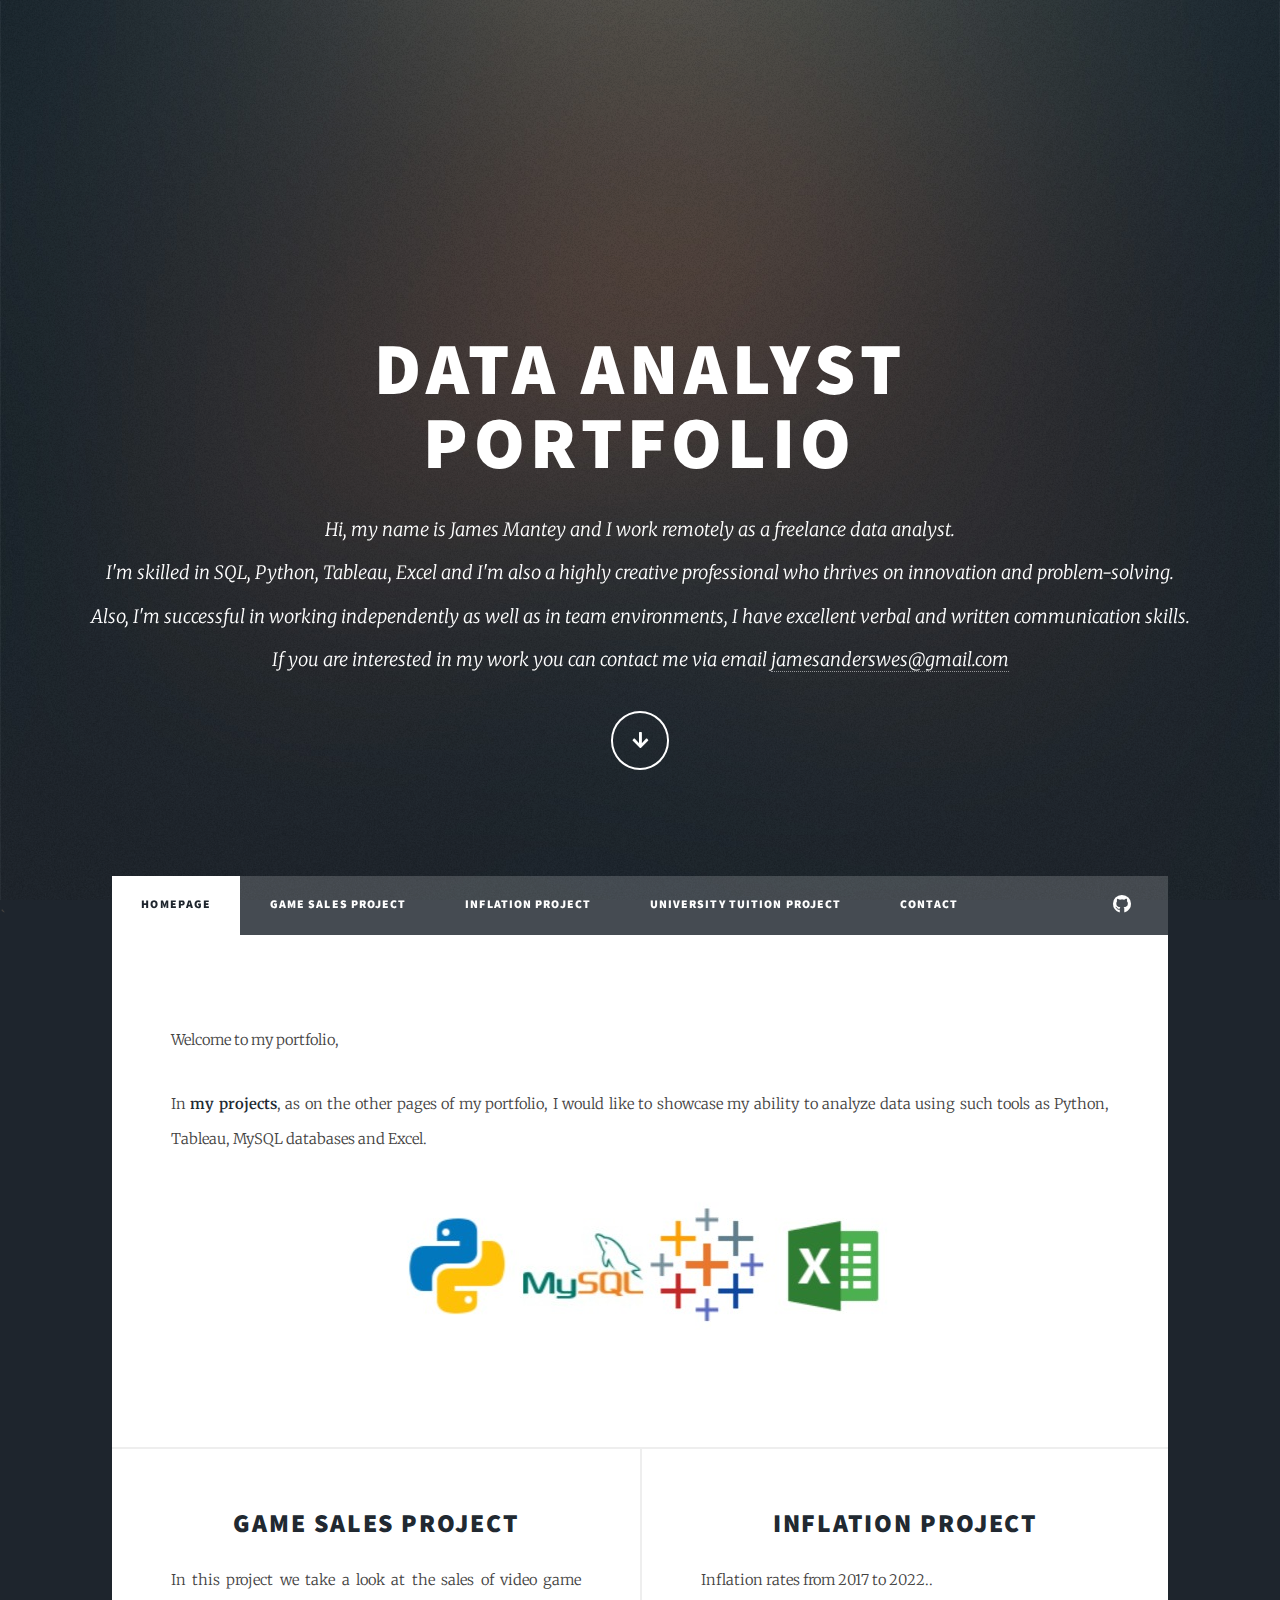
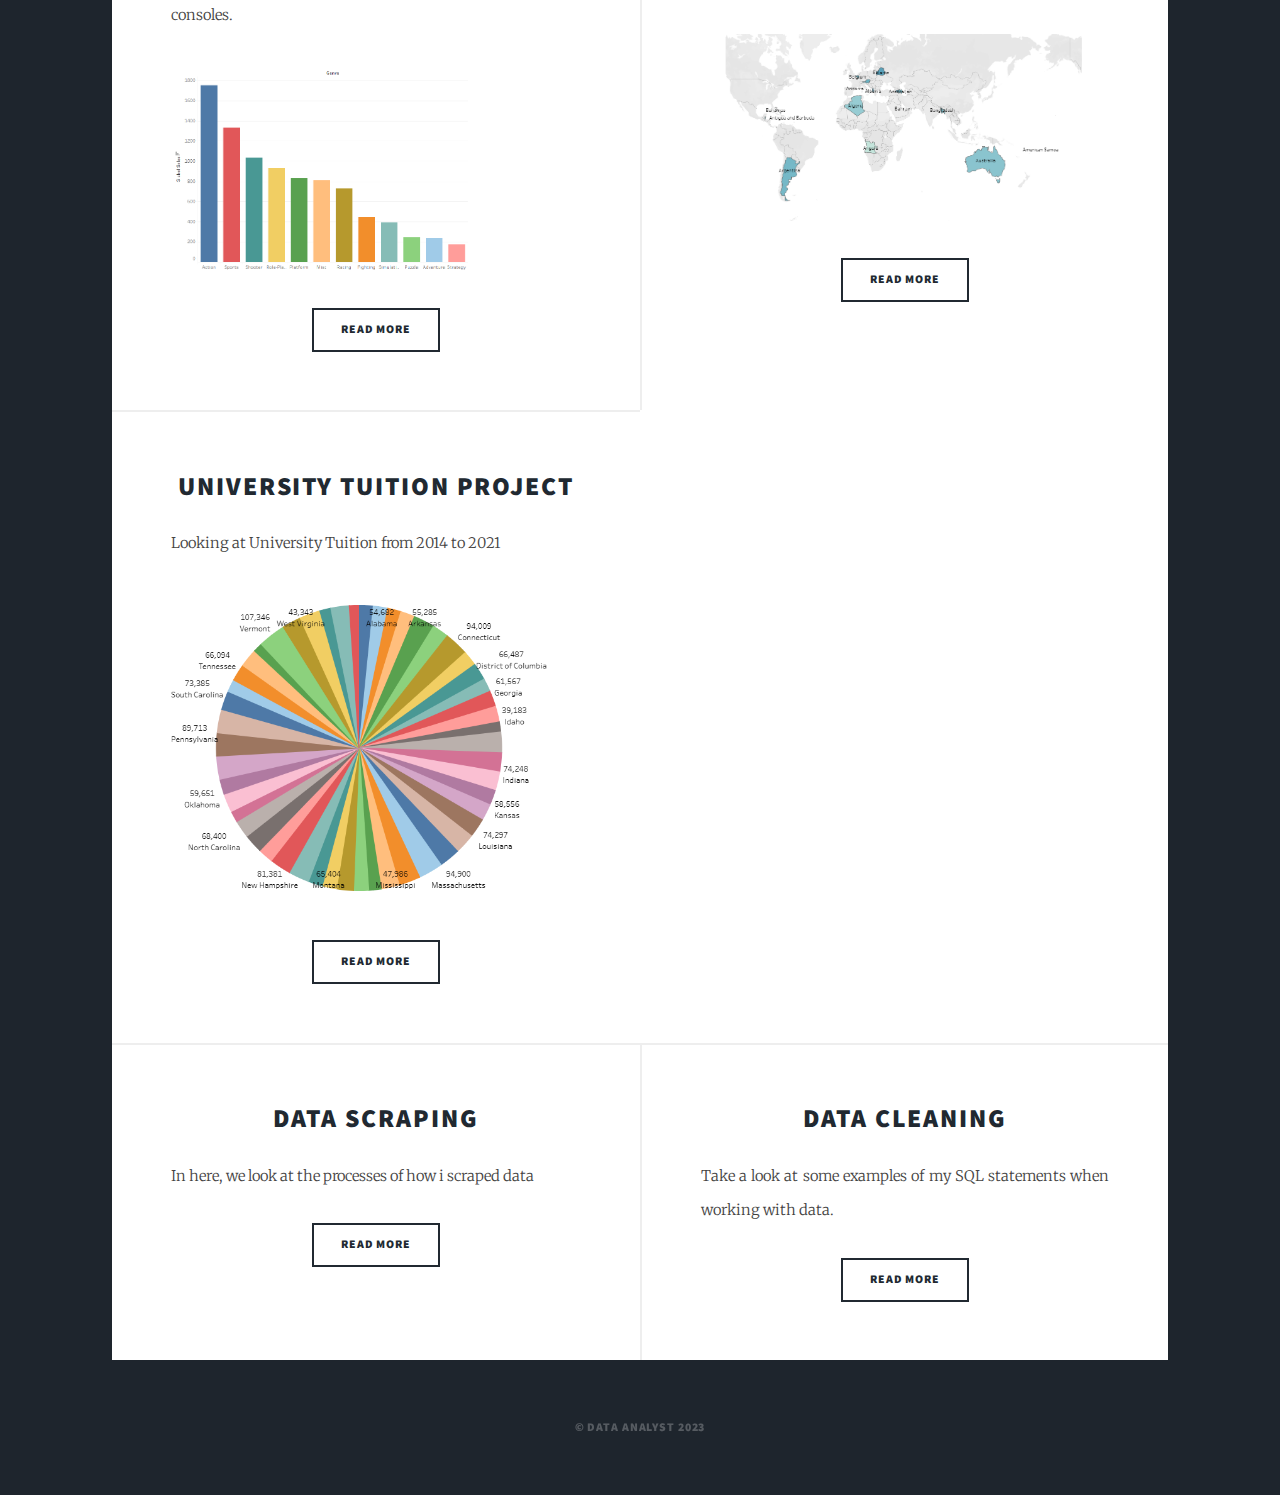
==== commit eea32f46: "text" ====
--- a/index.html
+++ b/index.html
@@ -85,6 +85,16 @@
 										<li><a href="inflation.html" class="button">Read more</a></li>
 									</ul>
 								</article>
+								<article>
+									<header>
+										<h2><a href="tution.html">University Tuition Project</a></h2>
+									</header>
+									<p>Looking at University Tuition from 2014 to 2021</p>
+									<a href="inflation.html" class="image fit"><img src="pics/homeuni.png" alt="" /></a>
+									<ul class="actions special">
+										<li><a href="tution.html" class="button">Read more</a></li>
+									</ul>
+								</article>
 							</section>
 
 							<section class="posts">
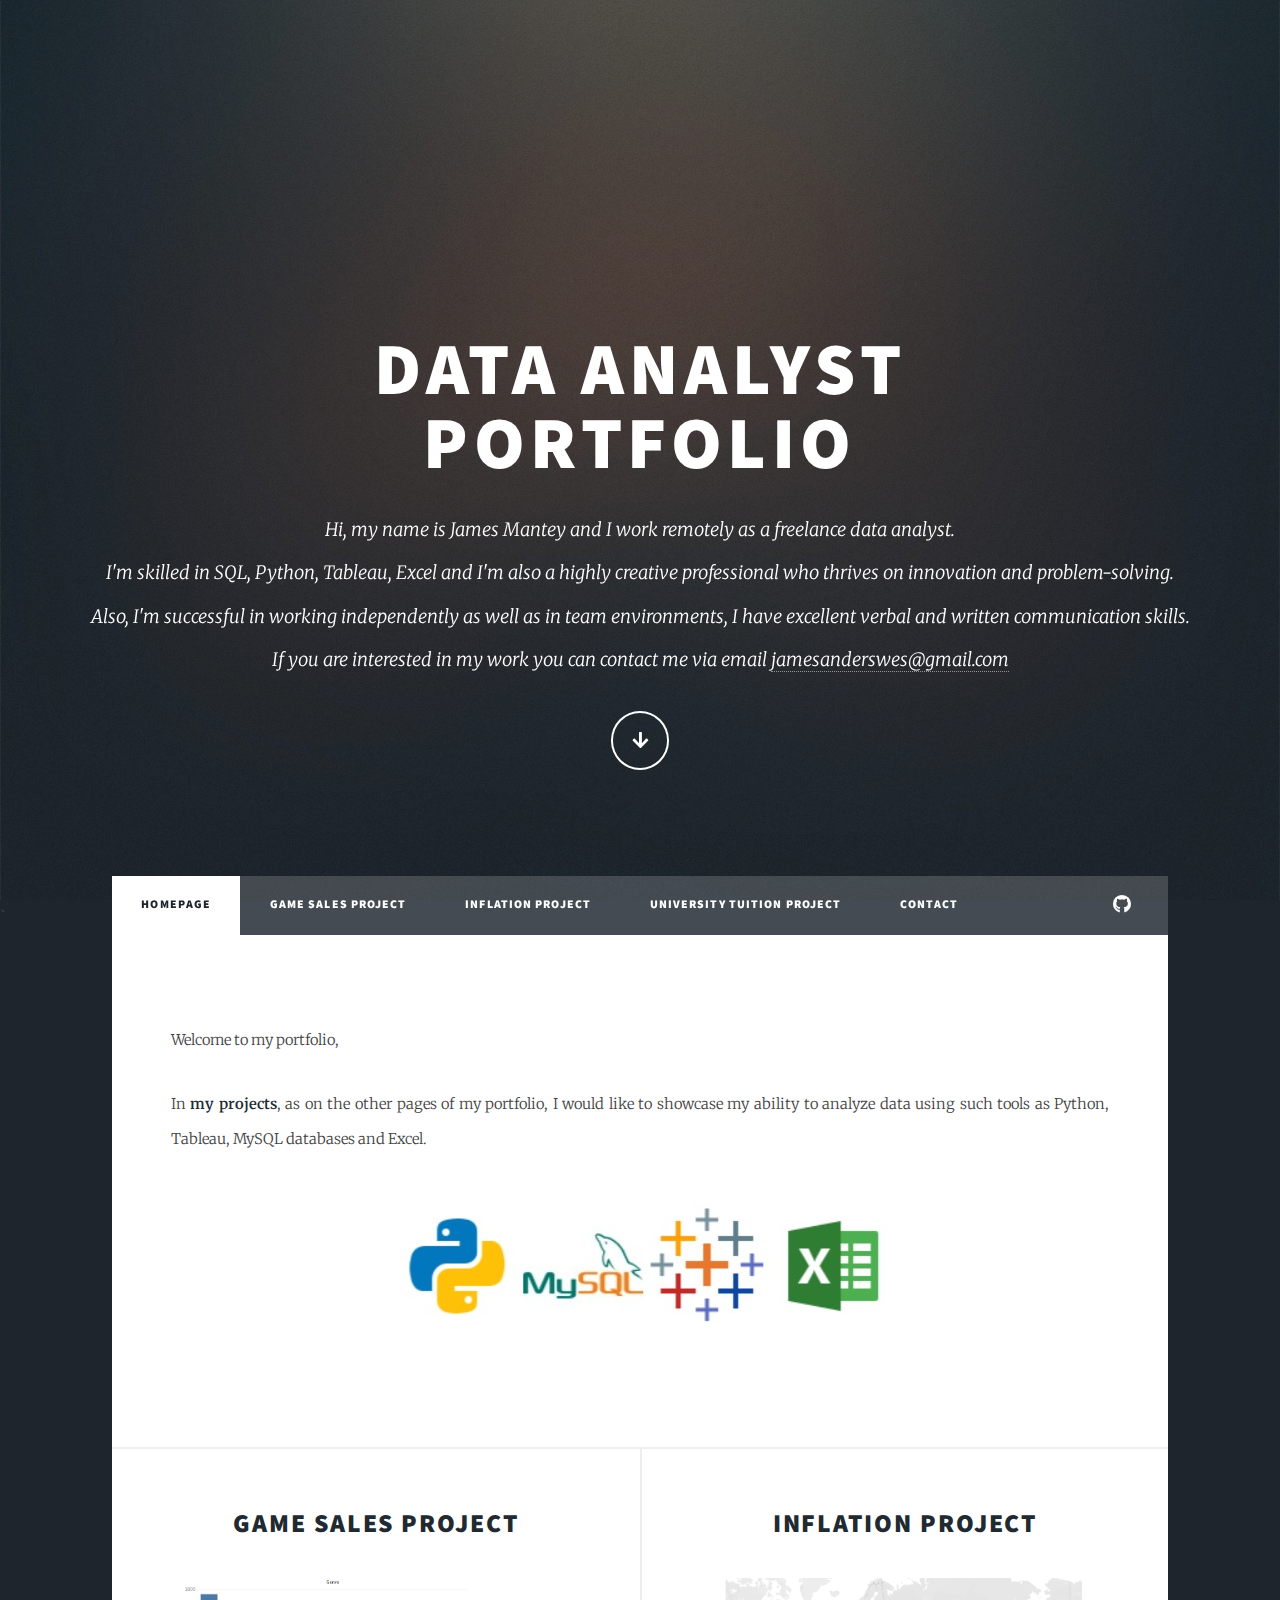
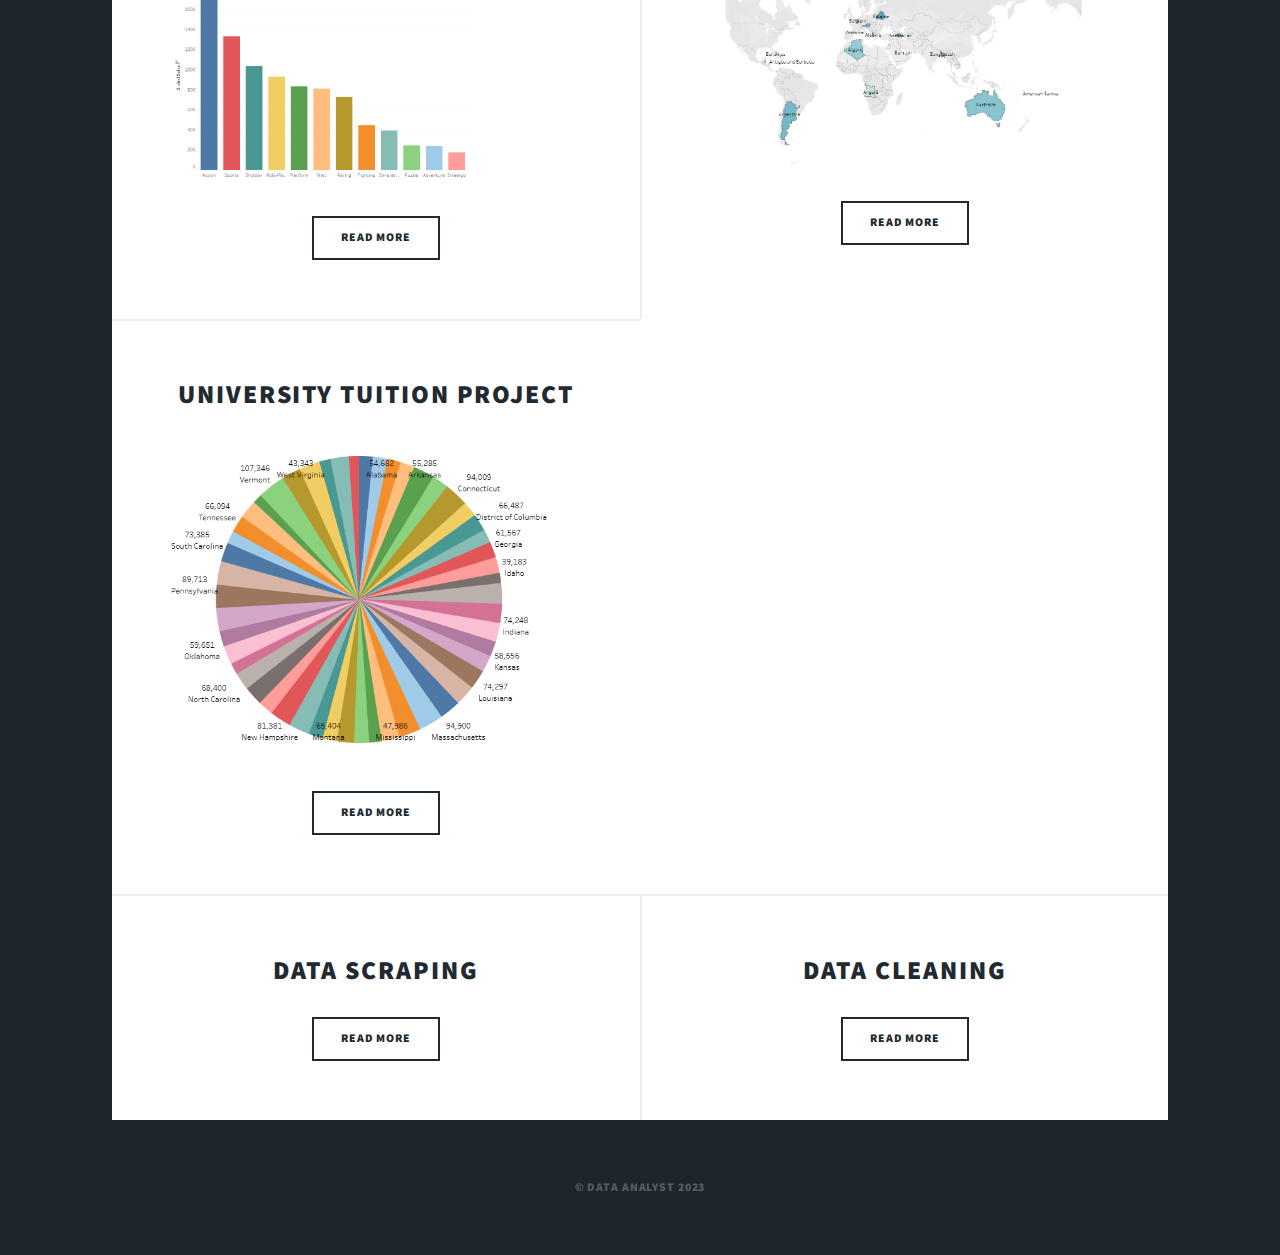
==== commit 20804d7f: "text" ====
--- a/index.html
+++ b/index.html
@@ -69,8 +69,8 @@
 									<header>
 										<h2><a href="games.html">Game Sales Project</a></h2>
 									</header>
-									<p>In this project we take a look at the sales of video game consoles.</p>
-									<a href="datascraping.html" class="image fit"><img src="pics/gamhome.png" alt="" /></a>
+									<p></p>
+									<a href="games.html" class="image fit"><img src="pics/gamhome.png" alt="" /></a>
 									<ul class="actions special">
 										<li><a href="games.html" class="button">Read more</a></li>
 									</ul>
@@ -79,7 +79,7 @@
 									<header>
 										<h2><a href="inflation.html">Inflation Project</a></h2>
 									</header>
-									<p>Inflation rates from 2017 to 2022..</p>
+									<p></p>
 									<a href="inflation.html" class="image fit"><img src="pics/maphome.png" alt="" /></a>
 									<ul class="actions special">
 										<li><a href="inflation.html" class="button">Read more</a></li>
@@ -89,8 +89,8 @@
 									<header>
 										<h2><a href="tution.html">University Tuition Project</a></h2>
 									</header>
-									<p>Looking at University Tuition from 2014 to 2021</p>
-									<a href="inflation.html" class="image fit"><img src="pics/homeuni.png" alt="" /></a>
+									<p></p>
+									<a href="tution.html" class="image fit"><img src="pics/homeuni.png" alt="" /></a>
 									<ul class="actions special">
 										<li><a href="tution.html" class="button">Read more</a></li>
 									</ul>
@@ -102,7 +102,7 @@
 									<header>
 										<h2><a href="datascraping.html">Data Scraping</a></h2>
 									</header>
-									<p>In here, we look at the processes of how i scraped data</p>
+									<p></p>
 									<ul class="actions special">
 										<li><a href="datascraping.html" class="button">Read more</a></li>
 									</ul>
@@ -111,7 +111,7 @@
 									<header>
 										<h2><a href="datacleaning.html">Data CLeaning</a></h2>
 									</header>
-									<p>Take a look at some examples of my SQL statements when working with data.</p>
+									<p></p>
 									<a href="datacleaning.html"></a>
 									<ul class="actions special">
 										<li><a href="datacleaning.html" class="button">Read more</a></li>
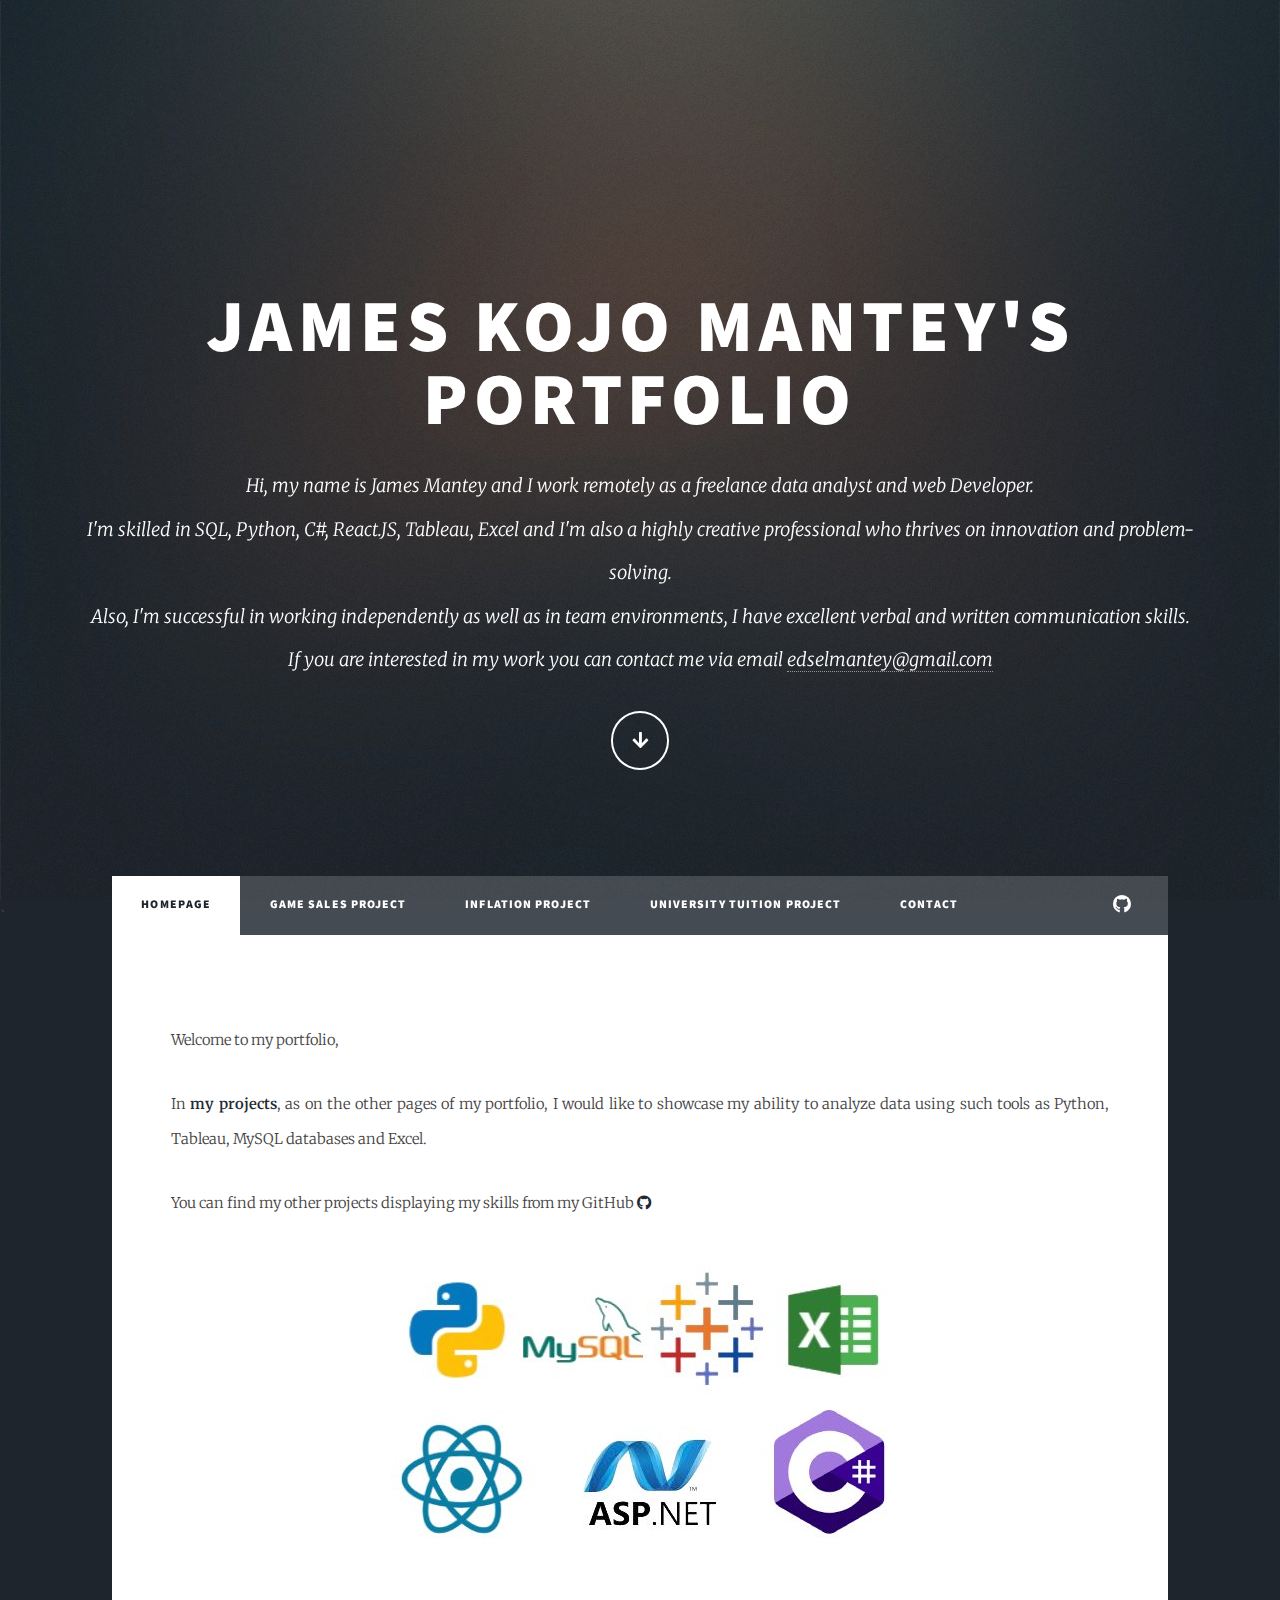
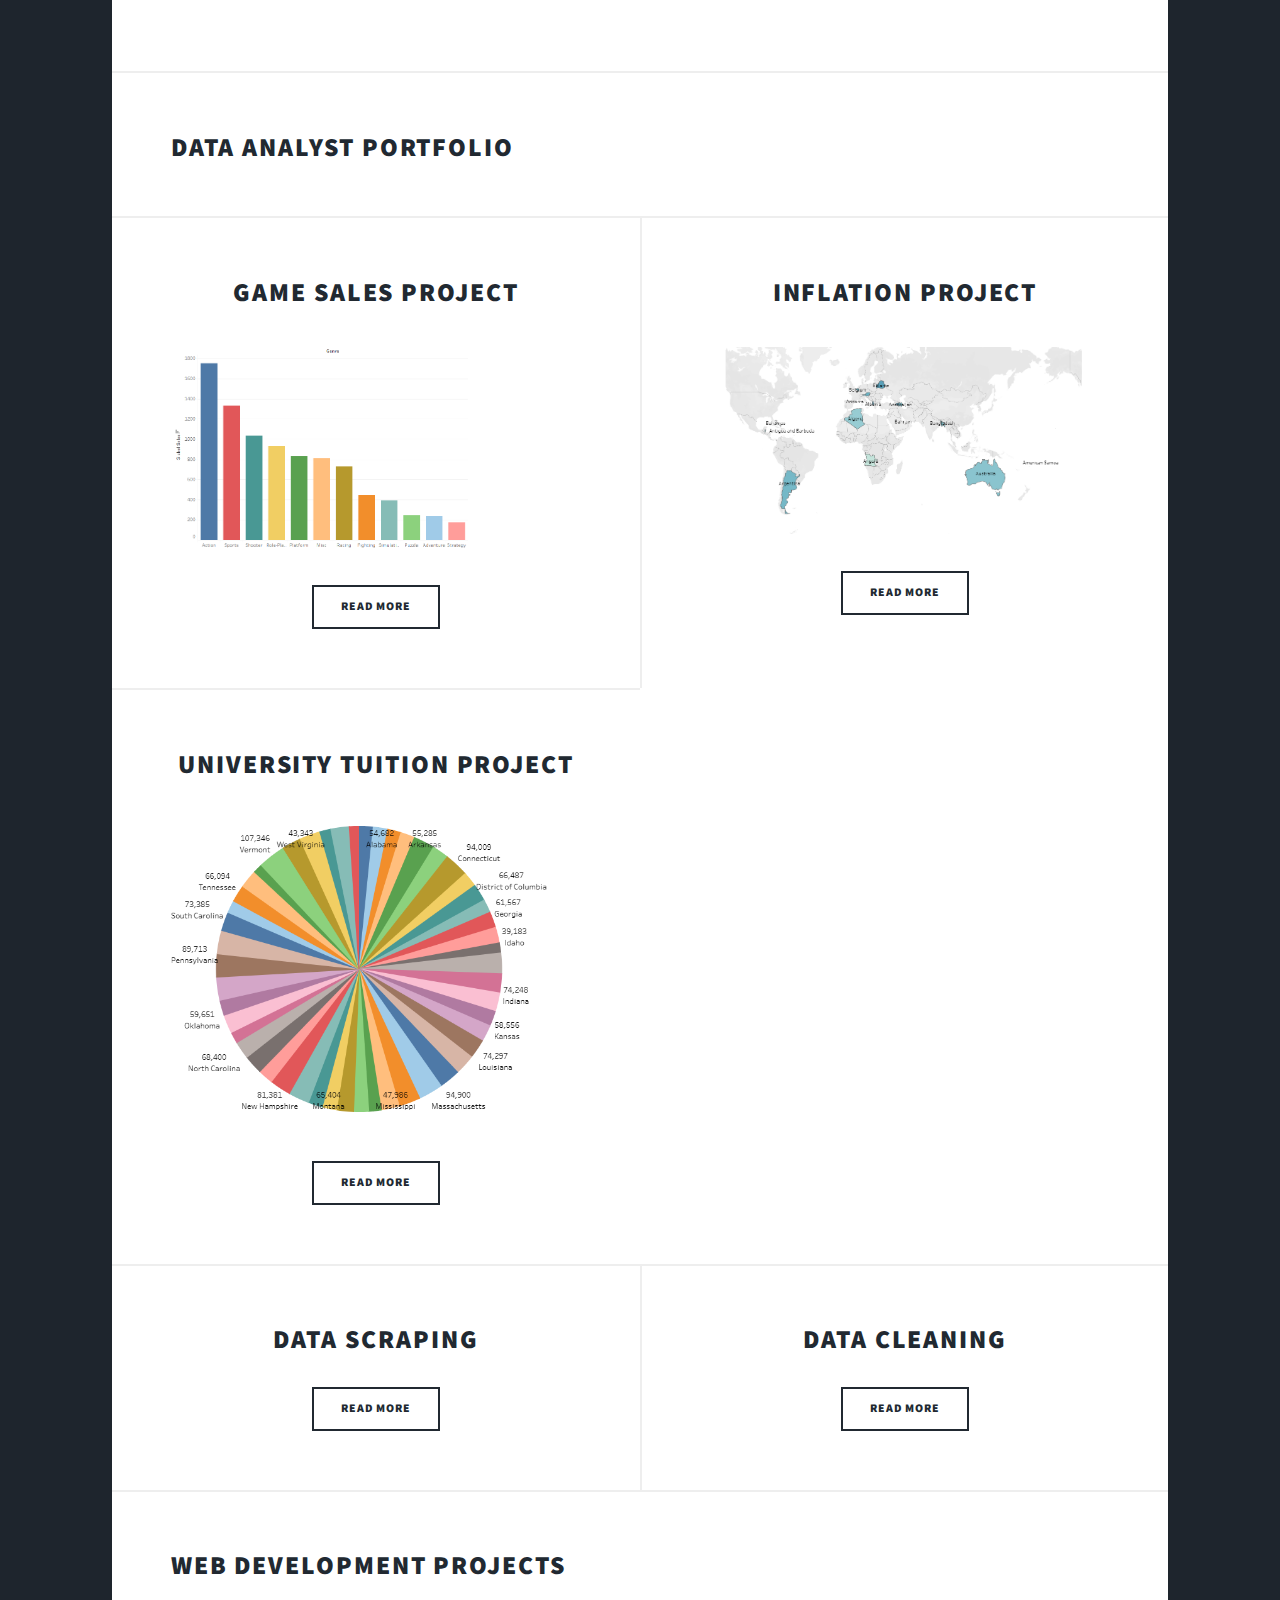
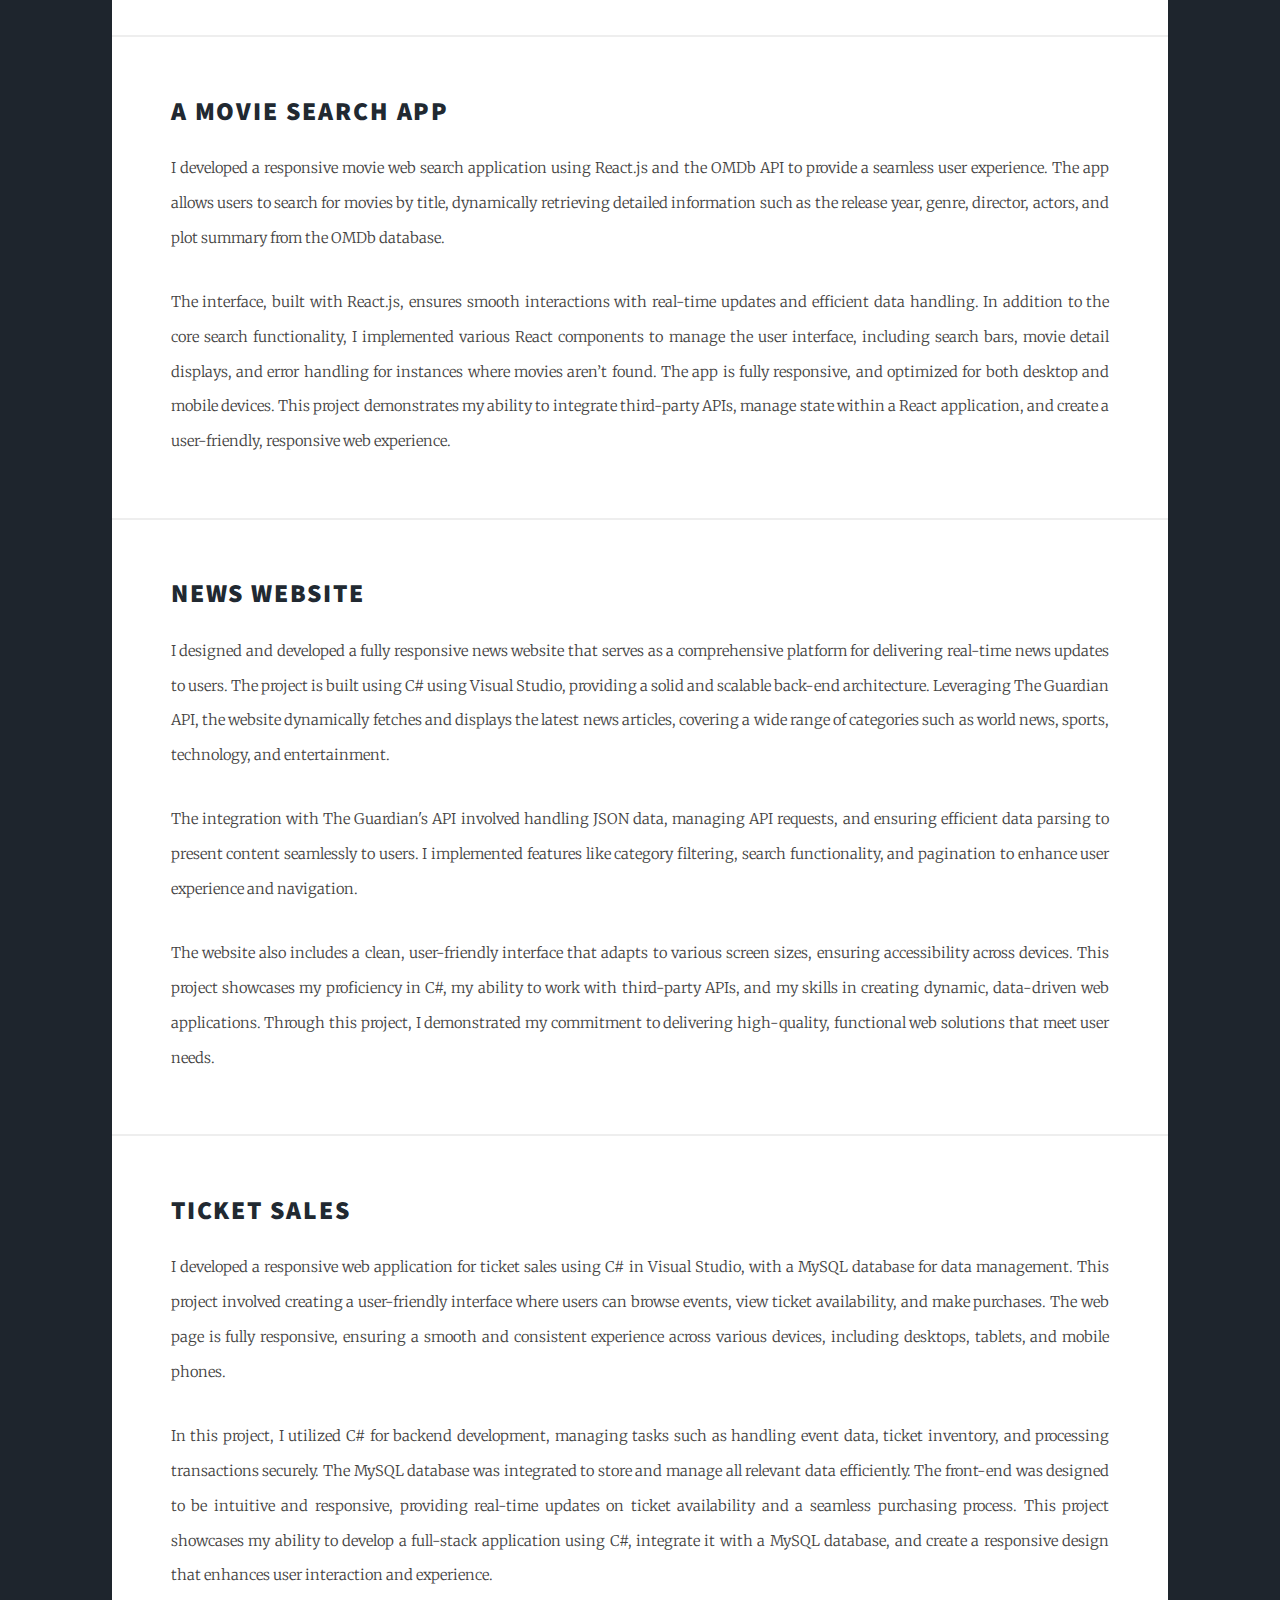
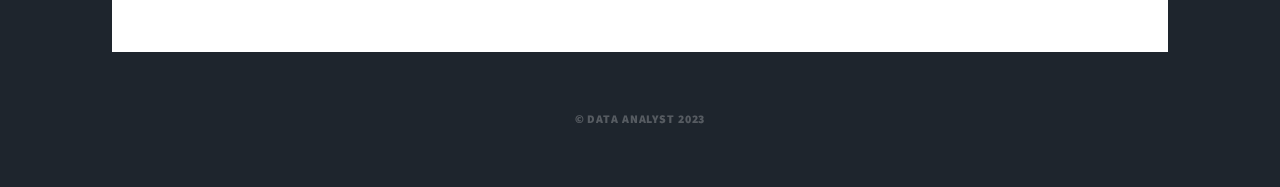
==== commit 8770dbe0: "Portfolio updates" ====
--- a/index.html
+++ b/index.html
@@ -15,14 +15,14 @@
 
 				<!-- Intro -->
 					<div id="intro">
-						<h1>Data Analyst<br />
+						<h1>James Kojo Mantey's<br />
 						Portfolio</h1>
-						<p>	Hi, my name is James Mantey and I work remotely as a freelance data analyst. <br>
-							I'm skilled in SQL, Python, Tableau, Excel and I'm also a highly creative professional who thrives on innovation and problem-solving.<br>
+						<p>	Hi, my name is James Mantey and I work remotely as a freelance data analyst and web Developer. <br>
+							I'm skilled in SQL, Python, C#, React.JS, Tableau, Excel and I'm also a highly creative professional who thrives on innovation and problem-solving.<br>
 							Also, I'm successful in working independently as well as in team environments, I have excellent verbal and written communication skills.
 							 <br />
 							 If you are interested in my work you can contact me via email 
-							<a href="" target="_blank">jamesanderswes@gmail.com</a></p>
+							<a href="" target="_blank">edselmantey@gmail.com</a></p>
 						<ul class="actions">
 							<li><a href="#header" class="button icon solid solo fa-arrow-down scrolly">Continue</a></li>
 						</ul>
@@ -30,7 +30,7 @@
 
 				<!-- Header -->
 					<header id="header">
-						<a href="index.html" class="logo">Data Analyst Portfolio</a>
+						<a href="index.html" class="logo"></a>
 					</header>
 
 				<!-- Nav -->`
@@ -55,6 +55,11 @@
 								<p>Welcome to my portfolio,</p>
 								<p>In <b>my projects</b>, as on the other pages of my portfolio, I would like to showcase my ability to analyze data using such tools as 
 									Python, Tableau, MySQL databases and Excel.</p>
+									<p>You can find my other projects displaying my skills from my GitHub
+										<a href="https://github.com/JamieIva" target="_blank" class="icon brands fa-github">
+											<span class="label">GitHub</span>
+										</a>
+									</p>
 								<p style="text-align: center;">
 								<img src="pics/homepage-icons (1).jpg" alt="My skills icons" />	
 								</p>
@@ -64,6 +69,7 @@
 							
 
 						<!-- Posts -->
+						 <div><h2>Data Analyst Portfolio</h2></div>
 							<section class="posts">
 								<article>
 									<header>
@@ -118,6 +124,48 @@
 									</ul>
 								</article>
 							</section>
+							<div><h2>Web Development projects</h2></div>
+							<div><h2>A Movie Search App</H2>
+								 <p>I developed a responsive movie web search application using React.js and the OMDb API to provide a seamless user experience. 
+									The app allows users to search for movies by title, dynamically retrieving detailed information such as the release year, genre, director, actors, and plot summary from the OMDb database.</p> 
+								 <p>The interface, built with React.js, ensures smooth interactions with real-time updates and efficient data handling.
+									In addition to the core search functionality, I implemented various React components to manage the user interface, including search bars, movie detail displays, 
+									and error handling for instances where movies aren’t found. 
+									The app is fully responsive, and optimized for both desktop and mobile devices. 
+									This project demonstrates my ability to integrate third-party APIs, manage state within a React application, and create a user-friendly, 
+									responsive web experience.
+								</p>
+							</div>
+
+							<div>
+								<h2>News website</h2>
+								<p>I designed and developed a fully responsive news website that serves as a comprehensive platform for delivering real-time news updates to users. 
+									The project is built using C# using Visual Studio, providing a solid and scalable back-end architecture. 
+									Leveraging The Guardian API, the website dynamically fetches and displays the latest news articles, 
+									covering a wide range of categories such as world news, sports, technology, and entertainment.
+								</p>
+								<p>The integration with The Guardian's API involved handling JSON data, managing API requests, and ensuring efficient data parsing to present content seamlessly to users. 
+									I implemented features like category filtering, search functionality, and pagination to enhance user experience and navigation.
+								</p>
+								<p>The website also includes a clean, user-friendly interface that adapts to various screen sizes, ensuring accessibility across devices. 
+									This project showcases my proficiency in C#, my ability to work with third-party APIs, and my skills in creating dynamic, data-driven web applications. 
+									Through this project, I demonstrated my commitment to delivering high-quality, functional web solutions that meet user needs.
+								</p>
+							</div>
+							<div>
+								<h2>Ticket Sales</h2>
+								<p>
+									I developed a responsive web application for ticket sales using C# in Visual Studio, with a MySQL database for data management. 
+									This project involved creating a user-friendly interface where users can browse events, view ticket availability, and make purchases. 
+									The web page is fully responsive, ensuring a smooth and consistent experience across various devices, including desktops, tablets, and mobile phones.
+								</p>
+								<p>
+									In this project, I utilized C# for backend development, managing tasks such as handling event data, ticket inventory, and processing transactions securely. 
+									The MySQL database was integrated to store and manage all relevant data efficiently. 
+									The front-end was designed to be intuitive and responsive, providing real-time updates on ticket availability and a seamless purchasing process. 
+									This project showcases my ability to develop a full-stack application using C#, integrate it with a MySQL database, and create a responsive design that enhances user interaction and experience.
+								</p>
+							</div>
 
 
 					</div>
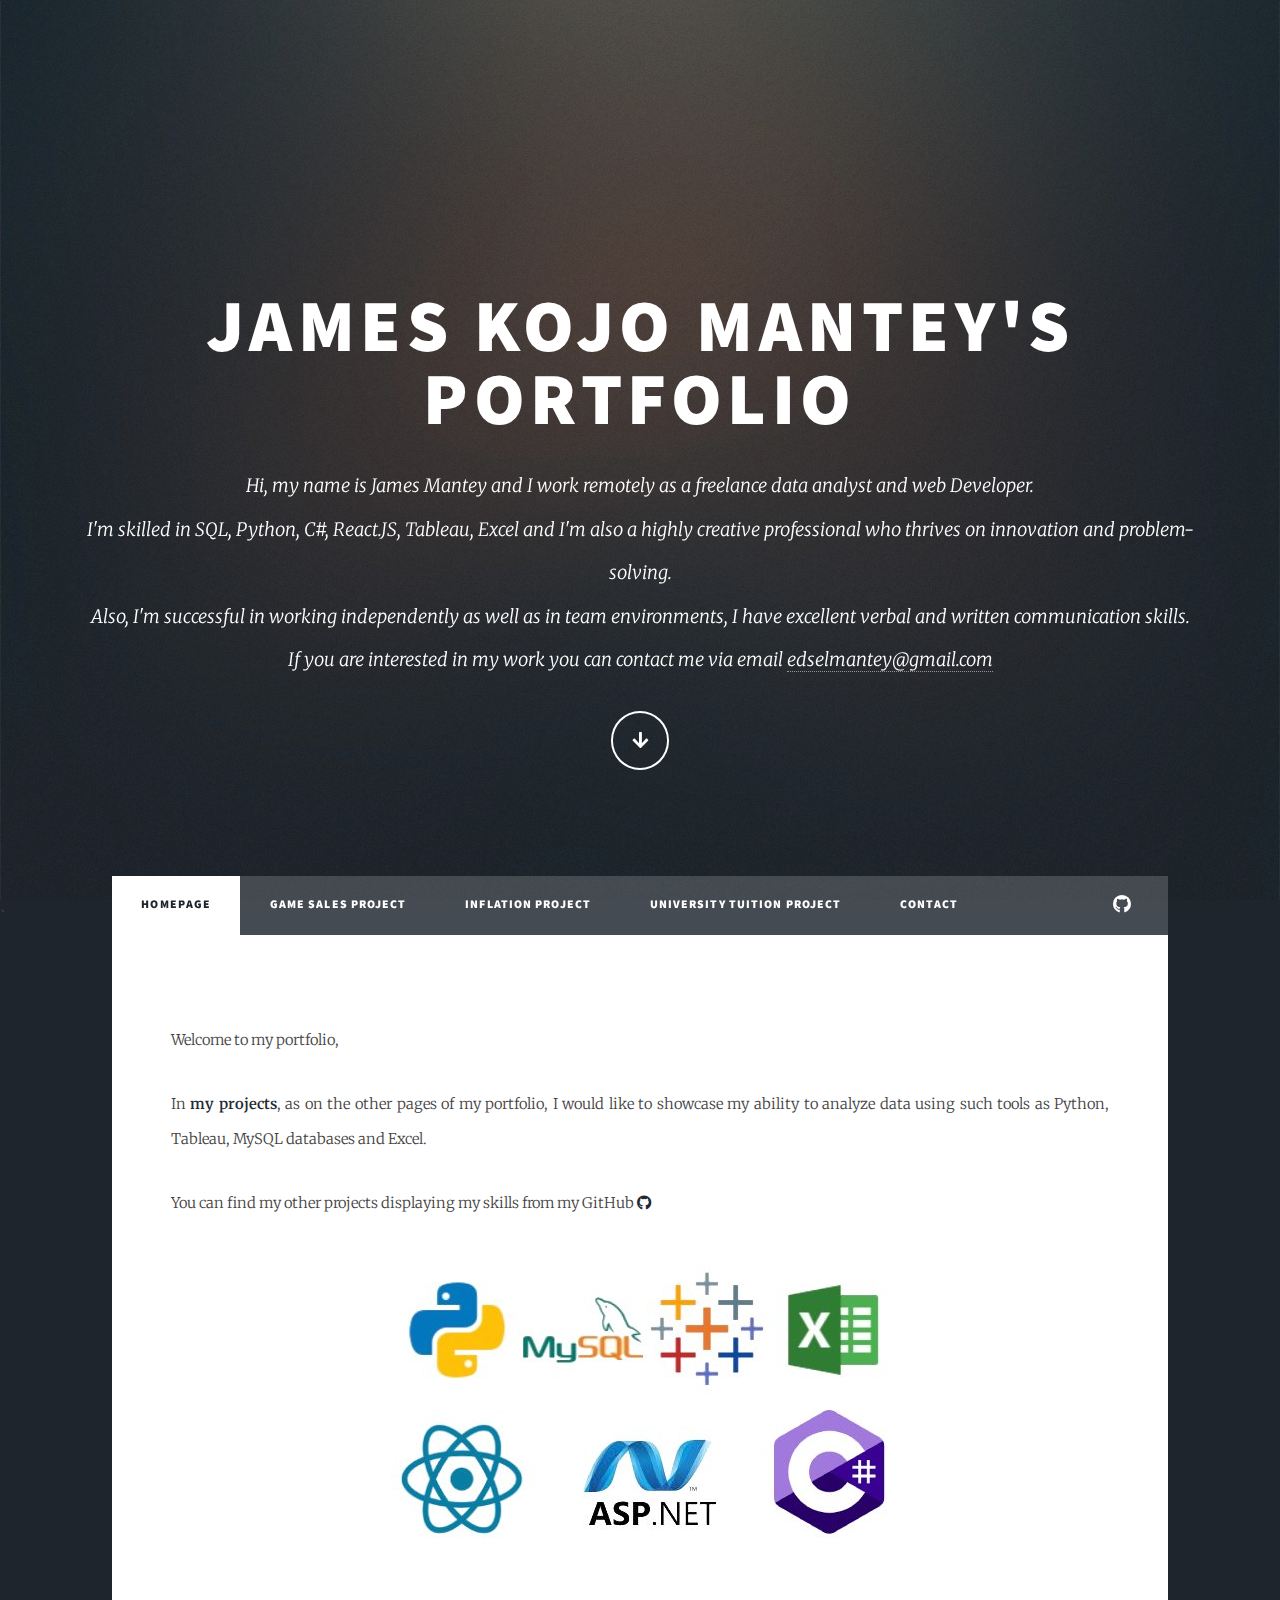
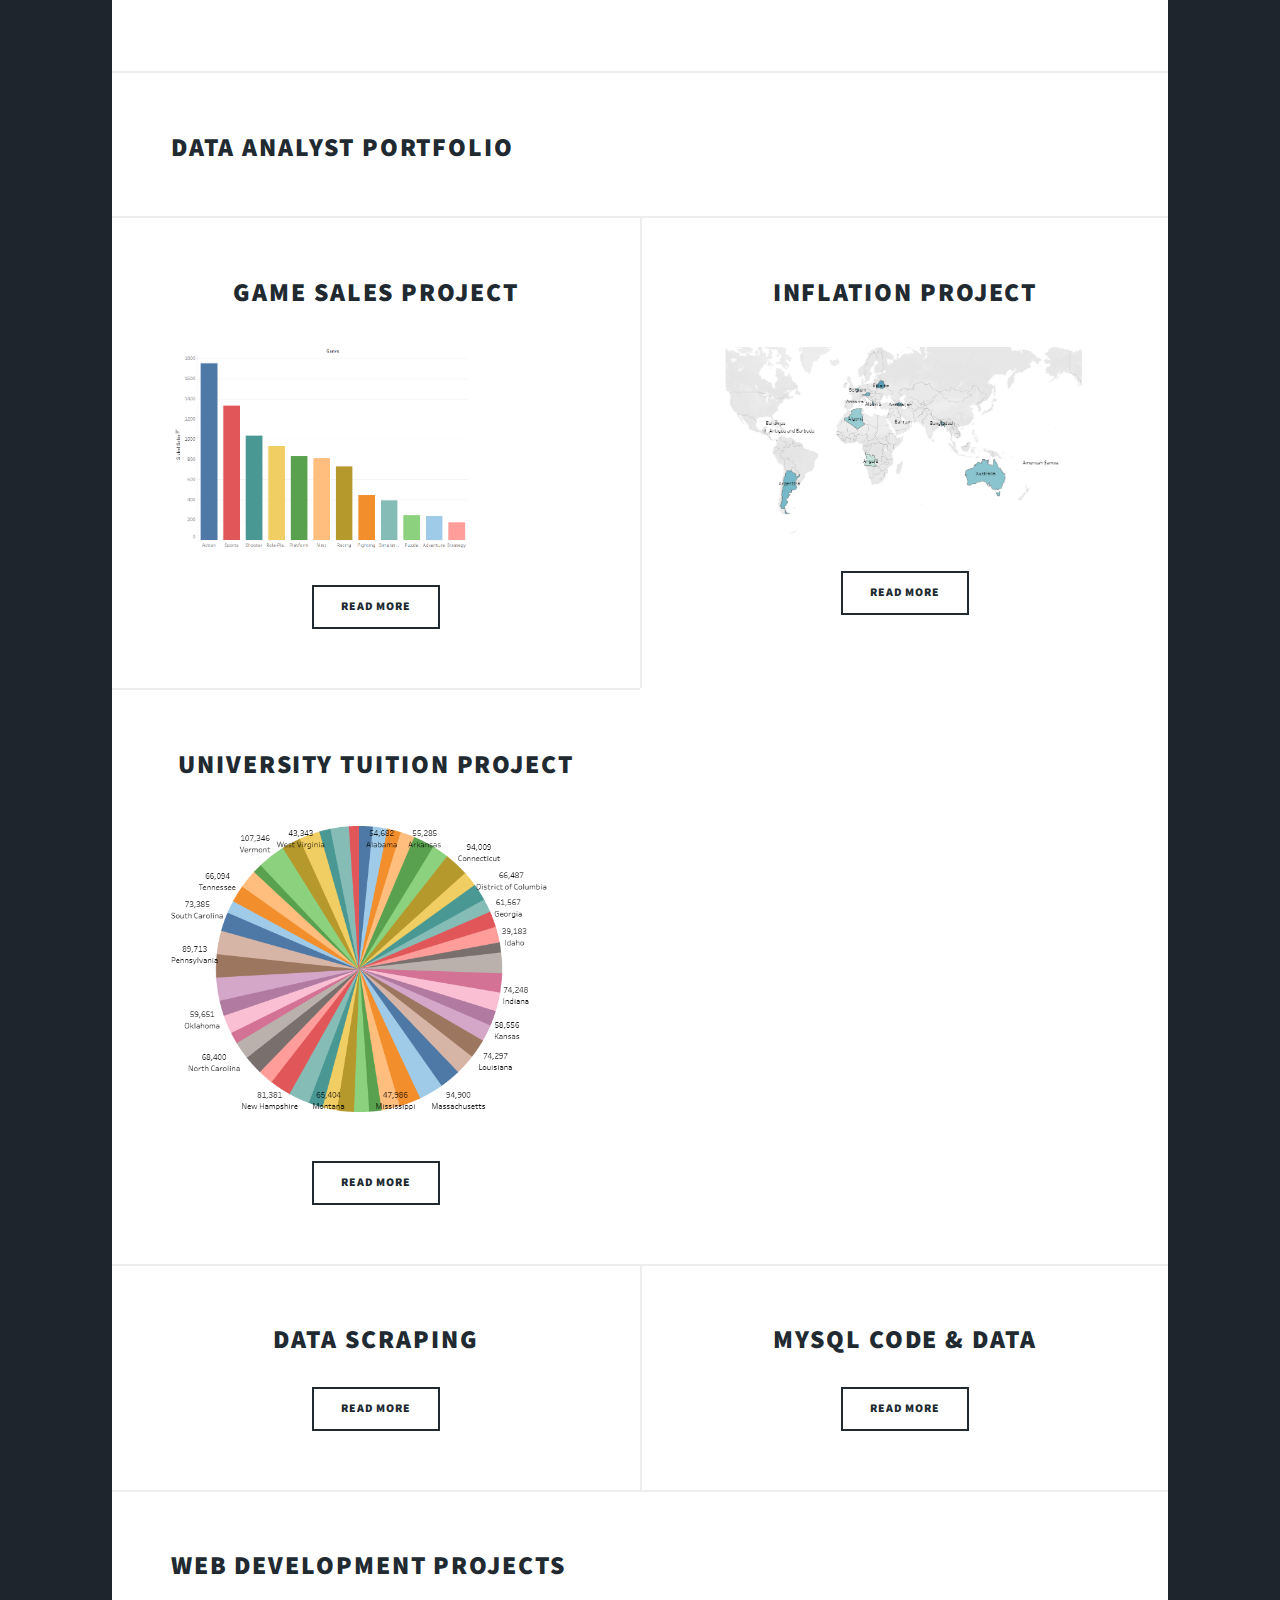
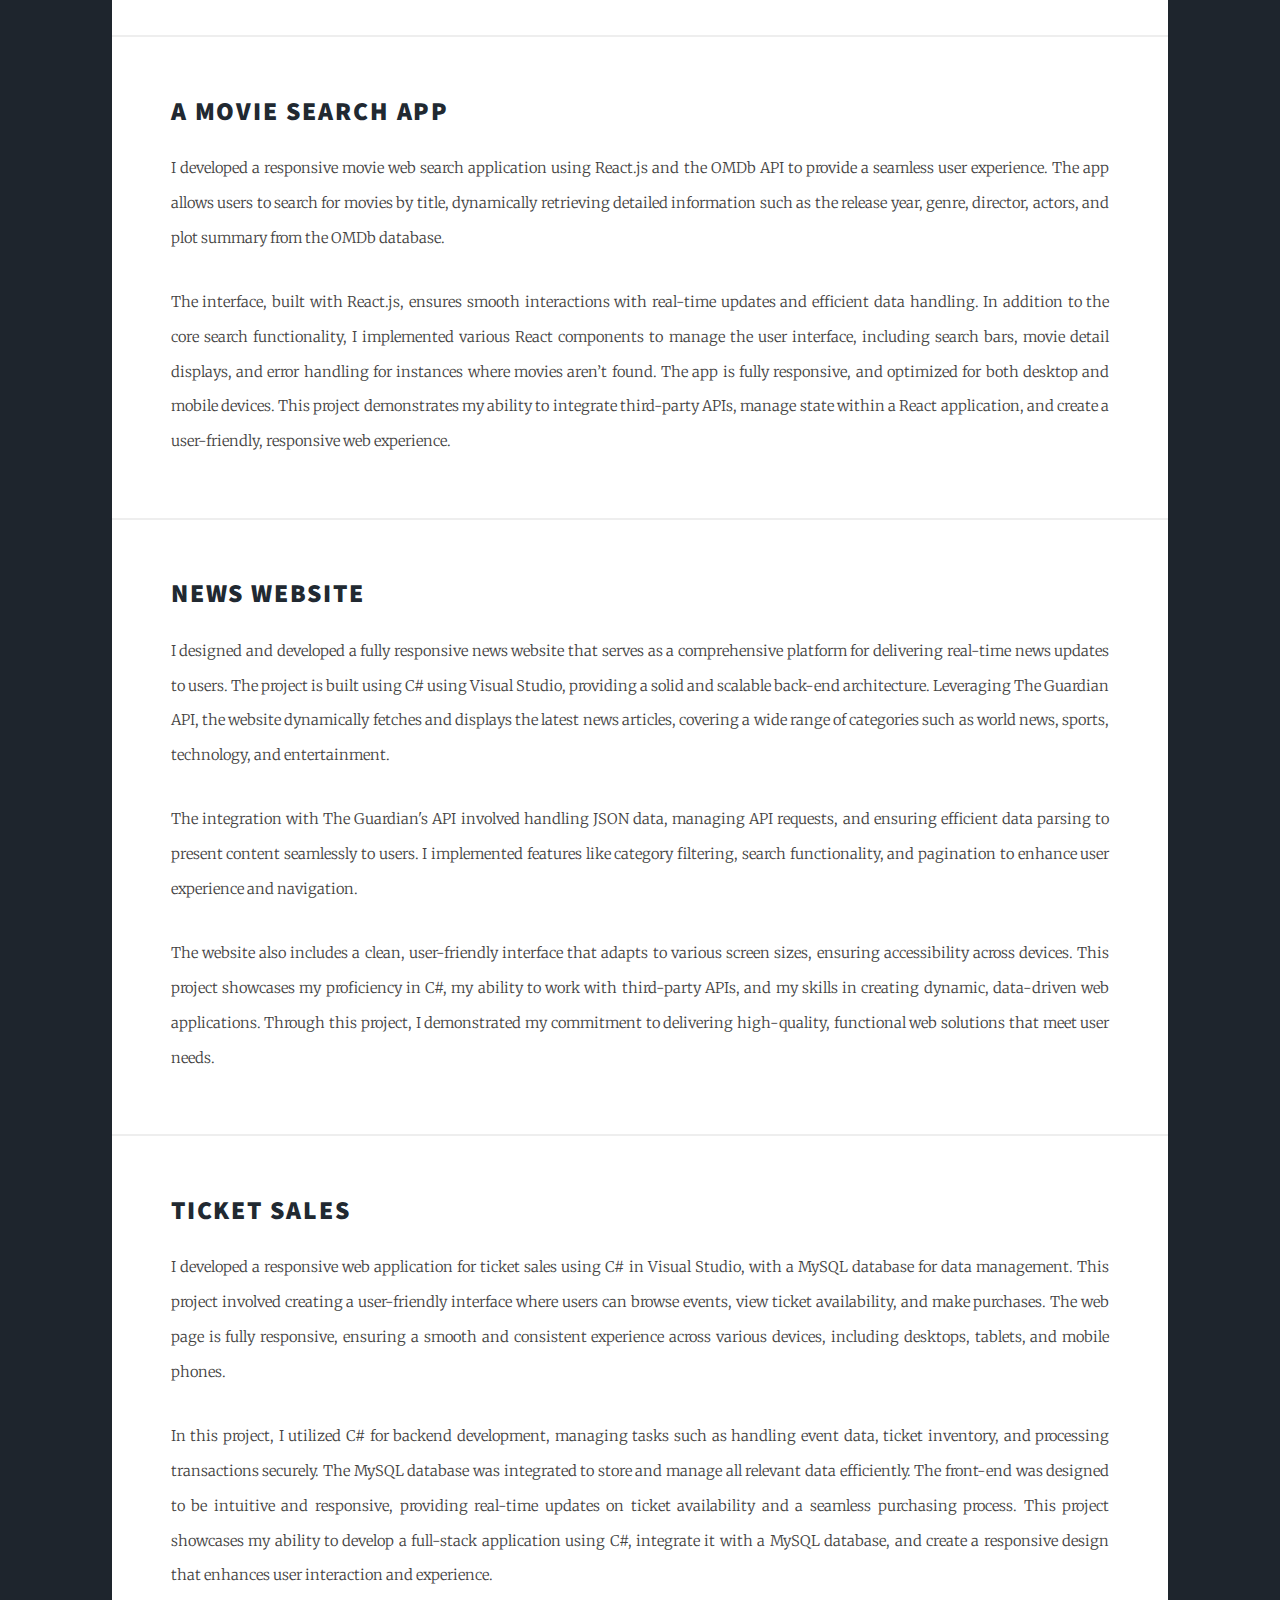
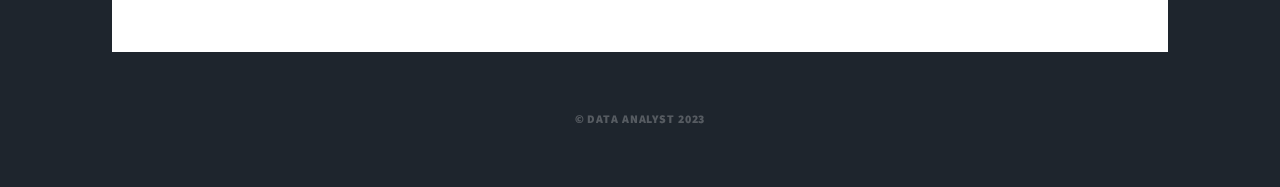
==== commit 8666ed84: "minor changes" ====
--- a/index.html
+++ b/index.html
@@ -115,7 +115,7 @@
 								</article>
 								<article>
 									<header>
-										<h2><a href="datacleaning.html">Data CLeaning</a></h2>
+										<h2><a href="datacleaning.html">MySQL Code & Data</a></h2>
 									</header>
 									<p></p>
 									<a href="datacleaning.html"></a>
